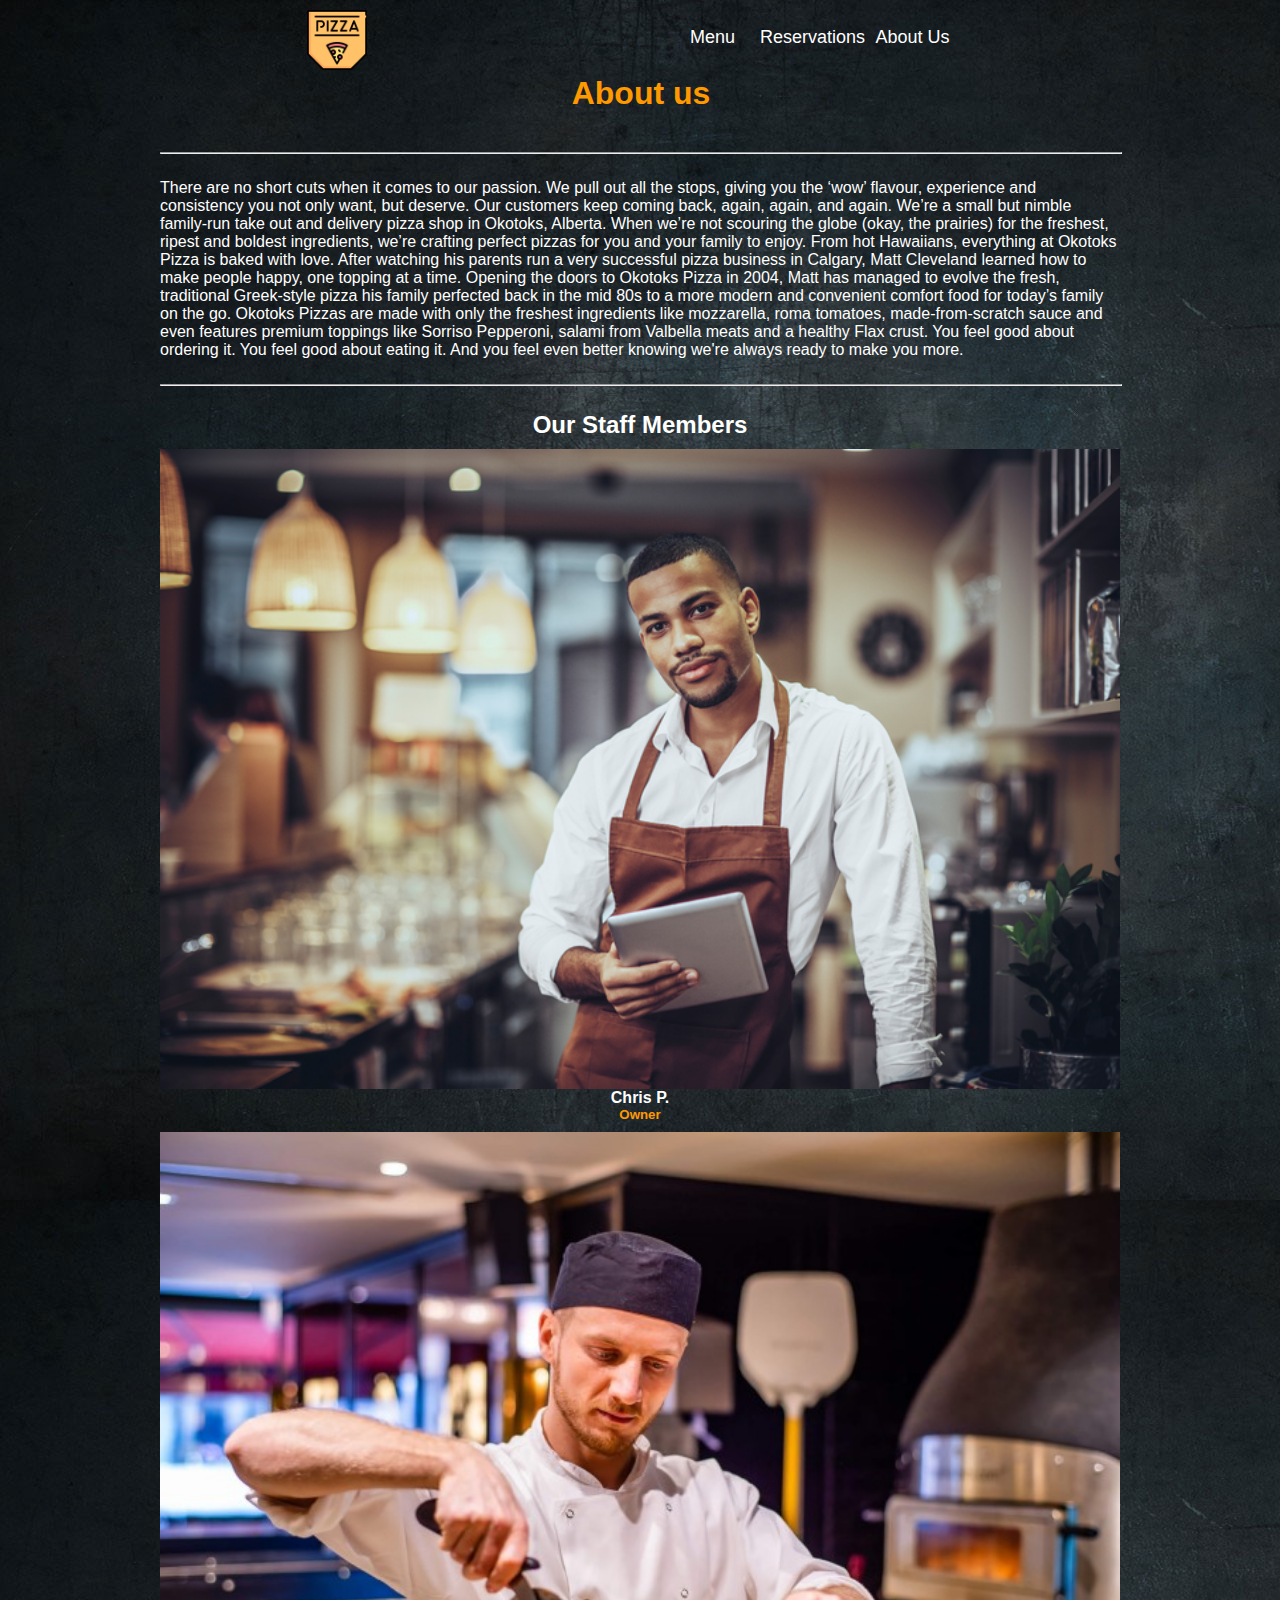
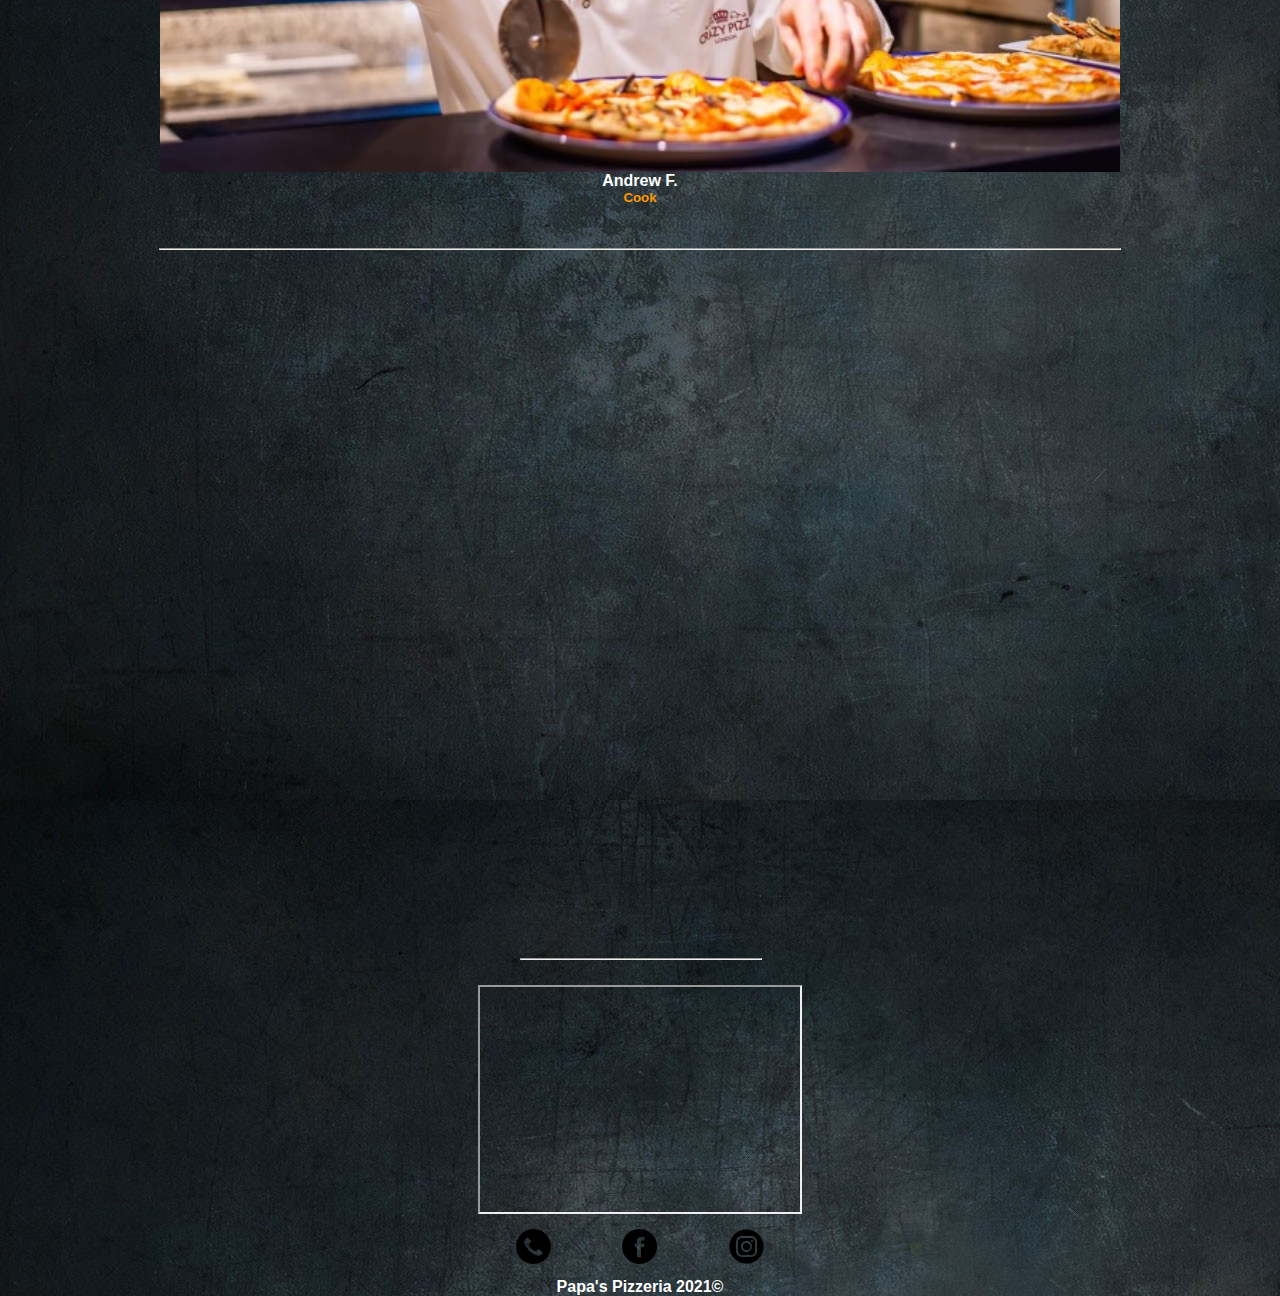
==== pages/contact.html @ c78b9850 "Fixed hr tag issue where they would be off center also added some pictures and a virtual 360 degree " ====
<!DOCTYPE html>
<html lang="en">
  <head>
    <meta charset="UTF-8" />
    <meta http-equiv="X-UA-Compatible" content="IE=edge" />
    <meta name="viewport" content="width=device-width, initial-scale=1.0" />
    <title>About Papa's Pizzeria</title>
    <link rel="stylesheet" href="/css/contact.css" />
    <link
      rel="shortcut icon"
      href="/images/pizza-box.png"
      type="image/x-icon"
    />
  </head>
  <body>
    <header id="mobile_header">
      <a id="logo" href="/index.html"
        ><img
          src="/images/pizza-box.png"
          alt="Yellow pizza box logo with a slice on top of the box with pizza written on top"
      /></a>
      <input type="checkbox" id="mobile_menu_checkbox" />
      <nav id="mobile_menu">
        <a href="/pages/menu.html">Menu</a>
        <a href="/pages/reservations.html">Reservations</a>
        <a href="/pages/contact.html">About Us</a>
      </nav>
      <div id="hamburger_menu">
        <span></span>
        <span></span>
        <span></span>
      </div>

      <div id="hamburger_menu_close">
        <div></div>
        <div></div>
      </div>
    </header>

    <header id="desktop_header">
      <a href="/index.html"
        ><img
          id="logo"
          src="/images/pizza-box.png"
          alt="Yellow pizza box logo with a slice on top of the box with pizza written on top"
      /></a>
      <a href="/pages/menu.html">Menu</a>
      <a href="/pages/reservations.html">Reservations</a>
      <a href="/pages/contact.html">About Us</a>
    </header>

    <div id="contact_us">
      <h1>About us</h1>
      <hr class="seperating_line" />
      <article>
        <p>
          There are no short cuts when it comes to our passion. We pull out all
          the stops, giving you the ‘wow’ flavour, experience and consistency
          you not only want, but deserve. Our customers keep coming back, again,
          again, and again. We’re a small but nimble family-run take out and
          delivery pizza shop in Okotoks, Alberta. When we’re not scouring the
          globe (okay, the prairies) for the freshest, ripest and boldest
          ingredients, we’re crafting perfect pizzas for you and your family to
          enjoy. From hot Hawaiians, everything at Okotoks Pizza is baked with
          love. After watching his parents run a very successful pizza business
          in Calgary, Matt Cleveland learned how to make people happy, one
          topping at a time. Opening the doors to Okotoks Pizza in 2004, Matt
          has managed to evolve the fresh, traditional Greek-style pizza his
          family perfected back in the mid 80s to a more modern and convenient
          comfort food for today’s family on the go. Okotoks Pizzas are made
          with only the freshest ingredients like mozzarella, roma tomatoes,
          made-from-scratch sauce and even features premium toppings like
          Sorriso Pepperoni, salami from Valbella meats and a healthy Flax
          crust. You feel good about ordering it. You feel good about eating it.
          And you feel even better knowing we're always ready to make you more.
        </p>
      </article>
    </div>

    <div id="container">
      <hr />
      <article class="staff">
        <h2>Our Staff Members</h2>
        <img src="/images/owner.jpg" alt="" />
        <h4>Chris P.</h4>
        <h5>Owner</h5>
        <img src="/images/cook.jpg" alt="" />
        <h4>Andrew F.</h4>
        <h5>Cook</h5>
      </article>

      <article class="gallery_pictures">
        <img src="" alt="" />
      </article>

      <div class="video_tour">
        <hr class="seperating_line" />
        <iframe
          src="https://www.youtube.com/embed/UJ98E9VHgBc"
          title="YouTube video player"
          frameborder="0"
          allow="accelerometer; autoplay; clipboard-write; encrypted-media; gyroscope; picture-in-picture"
          allowfullscreen
        ></iframe>
      </div>

      <div class="gallery">
        <article class="gallery_pictures">
          <img src="" alt="" />
        </article>
      </div>
    </div>

    <footer id="mobile_footer">
      <hr />
      <iframe
        id="gmap"
        src="https://maps.google.com/maps?q=okotoks%20pizza&t=k&z=13&ie=UTF8&iwloc=&output=embed"
      ></iframe>
      <nav id="nav_bar">
        <a href="#"><img src="/images/phone-call.png" alt="Phone icon" /></a>
        <a href="#"><img src="/images/facebook.png" alt="Facebook icon" /></a>
        <a href="#"><img src="/images/instagram.png" alt="Instagram icon" /></a>
      </nav>
      <p>Papa's Pizzeria 2021&copy;</p>
    </footer>
  </body>
</html>
---- css/contact.css ----
* {
  font-family: "Segoe UI", Tahoma, Geneva, Verdana, sans-serif;
  color: white;
  padding: 0;
  margin: 0;
}

img,
iframe {
  max-width: 100%;
}

body {
  background-image: url("/images/background.jpg");
  overflow-x: hidden;
}

#logo {
  height: 38px;
  width: 38px;
  margin-left: 10px;
  margin-top: 10px;
  -ms-grid-column-align: start;
      justify-self: start;
  -ms-flex-item-align: center;
      -ms-grid-row-align: center;
      align-self: center;
}

#desktop_header {
  display: none;
}

#mobile_header {
  display: -ms-grid;
  display: grid;
  grid-auto-flow: column;
  margin-bottom: 25px;
}

#mobile_menu {
  position: absolute;
  padding-top: 50px;
  z-index: 99;
  top: 0;
  left: 0;
  background-color: #51566b;
  -ms-grid-rows: 20px 20px 20px 20px;
      grid-template-rows: 20px 20px 20px 20px;
  place-items: center;
  row-gap: 170px;
  height: 100vh;
  width: 100%;
  text-align: left;
  display: -ms-grid;
  display: grid;
  overflow: hidden;
  -webkit-transform: translateX(101vw);
          transform: translateX(101vw);
  -webkit-transition: all 0.3s ease-in-out;
  transition: all 0.3s ease-in-out;
}

#mobile_menu a {
  font-family: "Segoe UI", Tahoma, Geneva, Verdana, sans-serif;
  color: white;
  text-decoration: none;
  -ms-grid-column-align: start;
      justify-self: start;
  -webkit-box-align: center;
      -ms-flex-align: center;
          align-items: center;
  padding-left: 30%;
  margin-top: 65px;
  font-weight: 200;
  font-size: 28px;
  -webkit-transition: 200ms ease-in-out;
  transition: 200ms ease-in-out;
}

#mobile_menu a:hover {
  color: red;
}

#mobile_menu_checkbox {
  position: absolute;
  top: 10px;
  right: 10px;
  width: 40px;
  height: 40px;
  z-index: 100;
  opacity: 0;
}

#mobile_menu_checkbox:checked + #mobile_menu {
  -webkit-transform: translateX(0vw);
          transform: translateX(0vw);
}

#mobile_menu_checkbox:checked {
  left: 10px;
}

#mobile_menu_checkbox:checked ~ #hamburger_menu_close {
  opacity: 1;
  z-index: 99;
}

#mobile_menu_checkbox:checked ~ #hamburger_menu {
  opacity: 0;
}

#hamburger_menu {
  position: absolute;
  top: 20px;
  right: 10px;
  width: 40px;
  height: 20px;
  z-index: 99;
  display: -ms-grid;
  display: grid;
  place-items: center;
  -webkit-transition: all 0.3s ease-in-out 0.2s;
  transition: all 0.3s ease-in-out 0.2s;
}

#hamburger_menu span {
  width: 25px;
  height: 2px;
  background-color: white;
}

#hamburger_menu_close {
  position: absolute;
  top: 20px;
  left: 10px;
  width: 40px;
  height: 30px;
  z-index: -1;
  opacity: 0;
  -webkit-transition: all 0.3s ease-in-out 0.2s;
  transition: all 0.3s ease-in-out 0.2s;
}

#hamburger_menu_close div {
  width: 25px;
  height: 2px;
  background-color: white;
}

#hamburger_menu_close :nth-child(1) {
  -webkit-transform: rotate(45deg) translateY(2px) translateX(2px);
          transform: rotate(45deg) translateY(2px) translateX(2px);
}

#hamburger_menu_close :nth-child(2) {
  -webkit-transform: rotateZ(-45deg);
          transform: rotateZ(-45deg);
}

@media only screen and (min-width: 1024px) {
  #mobile_header {
    display: none;
  }
  #desktop_header {
    width: 75vw;
    display: -ms-grid;
    display: grid;
    place-items: center;
    -ms-grid-columns: 7fr 1fr 1fr 1fr;
        grid-template-columns: 7fr 1fr 1fr 1fr;
  }
  #desktop_header #logo {
    width: 60px;
    height: 60px;
  }
  #desktop_header a {
    font-family: "Segoe UI", Tahoma, Geneva, Verdana, sans-serif;
    font-size: large;
    color: white;
    text-decoration: none;
    -ms-flex-item-align: center;
        -ms-grid-row-align: center;
        align-self: center;
    -ms-grid-column-align: center;
        justify-self: center;
    -webkit-transition: 150ms ease-in-out;
    transition: 150ms ease-in-out;
  }
  #desktop_header a:hover {
    color: #ff9900;
    font-weight: bolder;
    cursor: pointer;
  }
}

#mobile_footer {
  display: -ms-grid;
  display: grid;
  grid-auto-flow: row;
  padding-bottom: 50px;
}

#mobile_footer p {
  font-weight: bold;
  -ms-grid-column-align: center;
      justify-self: center;
  color: white;
  font-family: "Segoe UI", Tahoma, Geneva, Verdana, sans-serif;
}

#gmap {
  -ms-grid-column-align: center;
      justify-self: center;
  -ms-flex-item-align: center;
      -ms-grid-row-align: center;
      align-self: center;
  width: 75vw;
  height: 25vh;
}

#nav_bar {
  display: -ms-grid;
  display: grid;
  grid-auto-flow: column;
  margin-top: 15px;
  margin-bottom: 10px;
}

#nav_bar a {
  -ms-grid-column-align: center;
      justify-self: center;
  -ms-flex-item-align: center;
      -ms-grid-row-align: center;
      align-self: center;
}

#nav_bar img {
  width: 35px;
  height: 35px;
}

#copyright {
  color: white;
  font-family: "Segoe UI", Tahoma, Geneva, Verdana, sans-serif;
}

@media only screen and (min-width: 1024px) {
  #mobile_footer {
    margin-left: 37.5vw;
    width: 25vw;
    height: 15vh;
  }
}

hr {
  width: 75%;
  margin-left: 12.5%;
  margin-top: 25px;
  margin-bottom: 25px;
}

#contact_us {
  display: -ms-grid;
  display: grid;
  margin-left: 12.5vw;
  place-items: center;
  width: 75vw;
  font-family: "Segoe UI", Tahoma, Geneva, Verdana, sans-serif;
  color: white;
}

#contact_us h1 {
  padding-bottom: 15px;
  color: #ff9900;
}

#container {
  display: -ms-grid;
  display: grid;
}

.seperating_line {
  width: 75vw;
  margin-left: 0;
  margin-bottom: 25px;
}

.staff {
  display: -ms-grid;
  display: grid;
  grid-auto-flow: row;
  place-items: center;
}

.staff h5 {
  color: #ff9900;
}

.staff img {
  margin-top: 10px;
  width: 75vw;
}

.video_tour {
  display: -ms-grid;
  display: grid;
  grid-auto-flow: row;
  place-items: center;
}

.video_tour iframe {
  width: 75vw;
  height: 50vw;
}
/*# sourceMappingURL=contact.css.map */
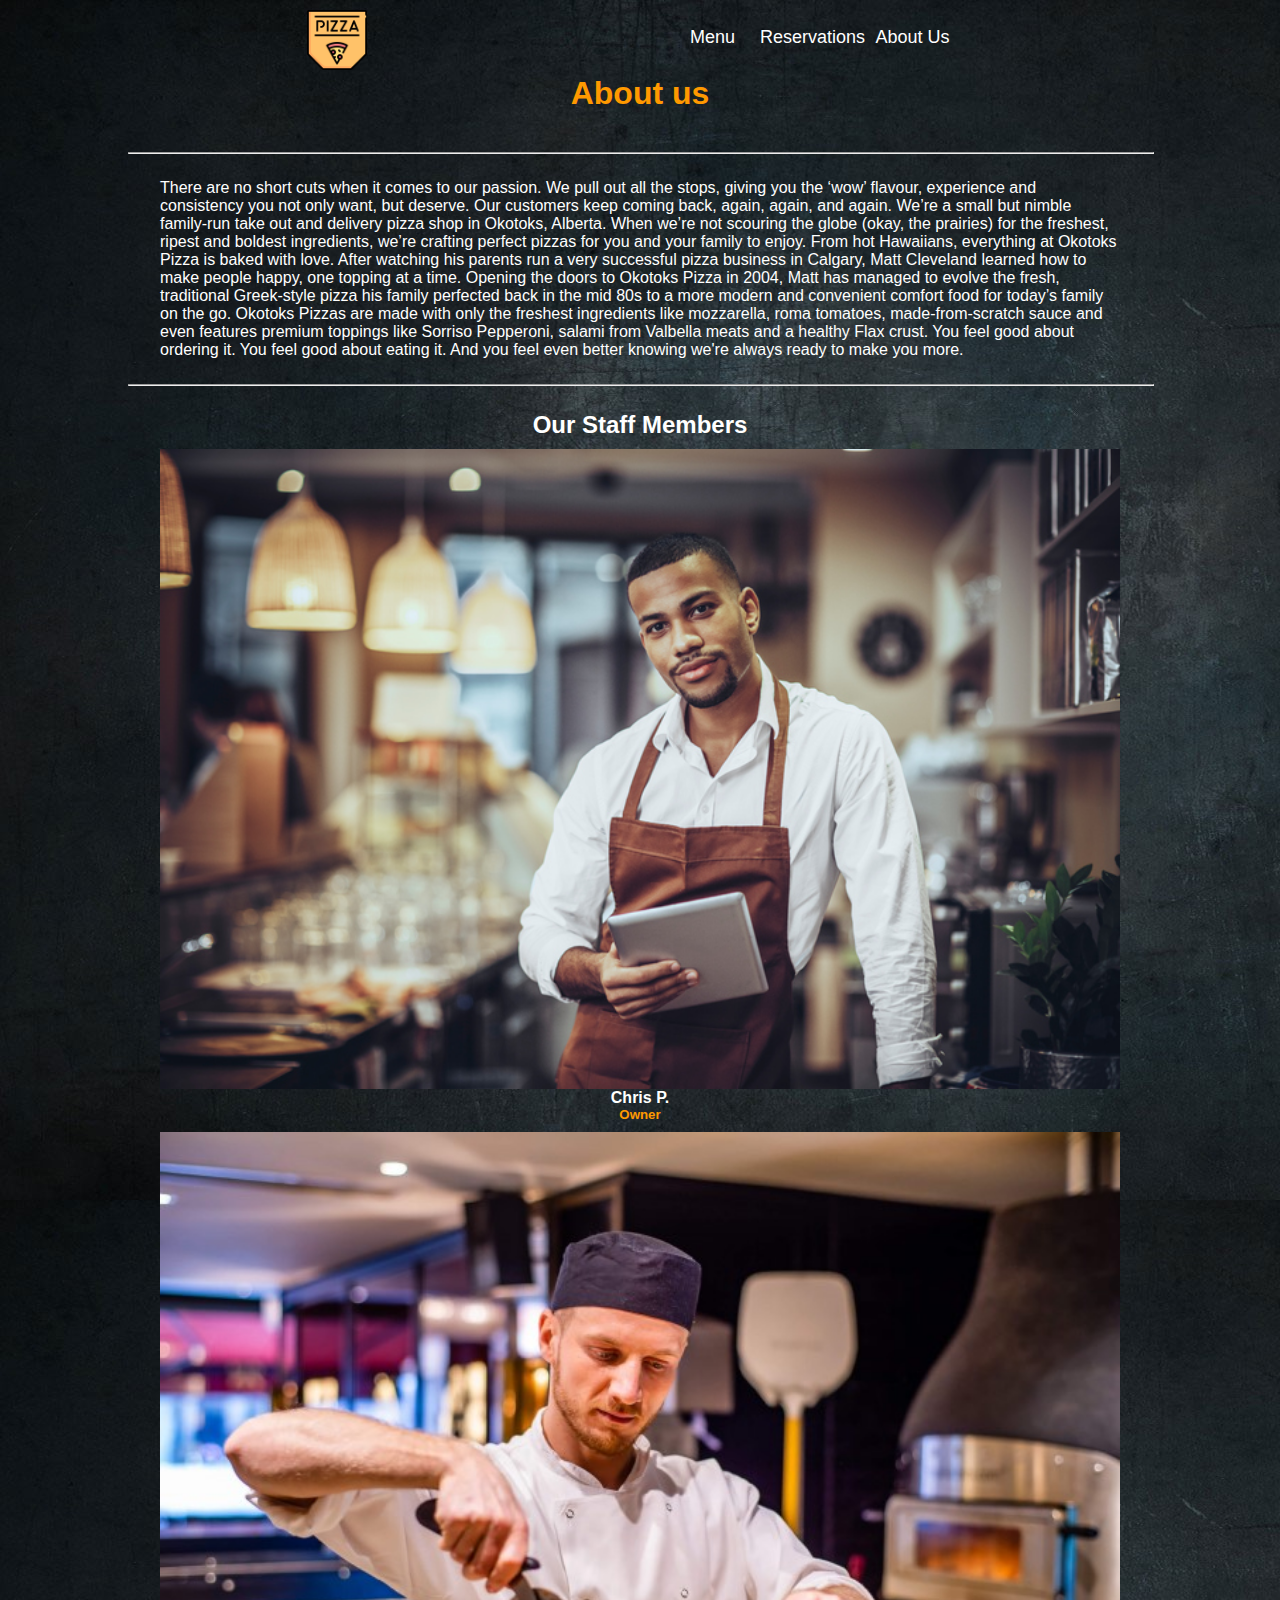
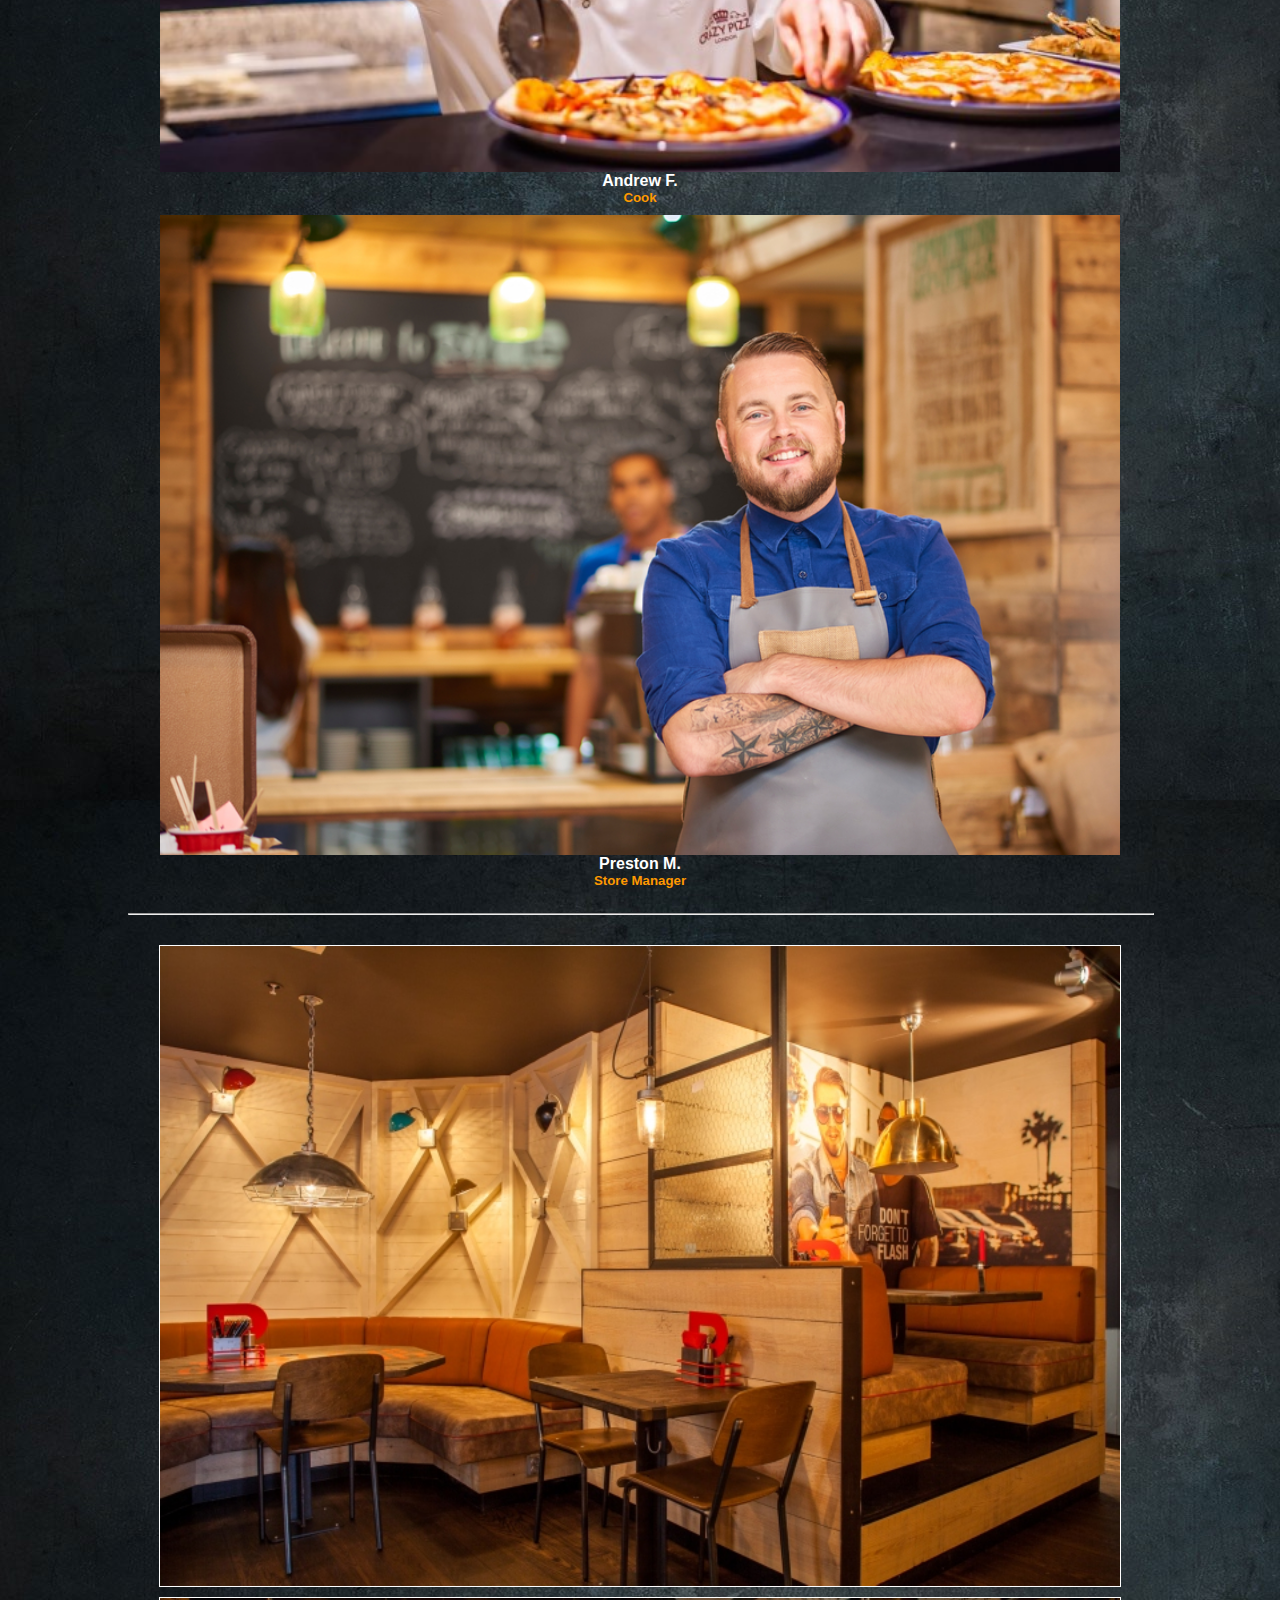
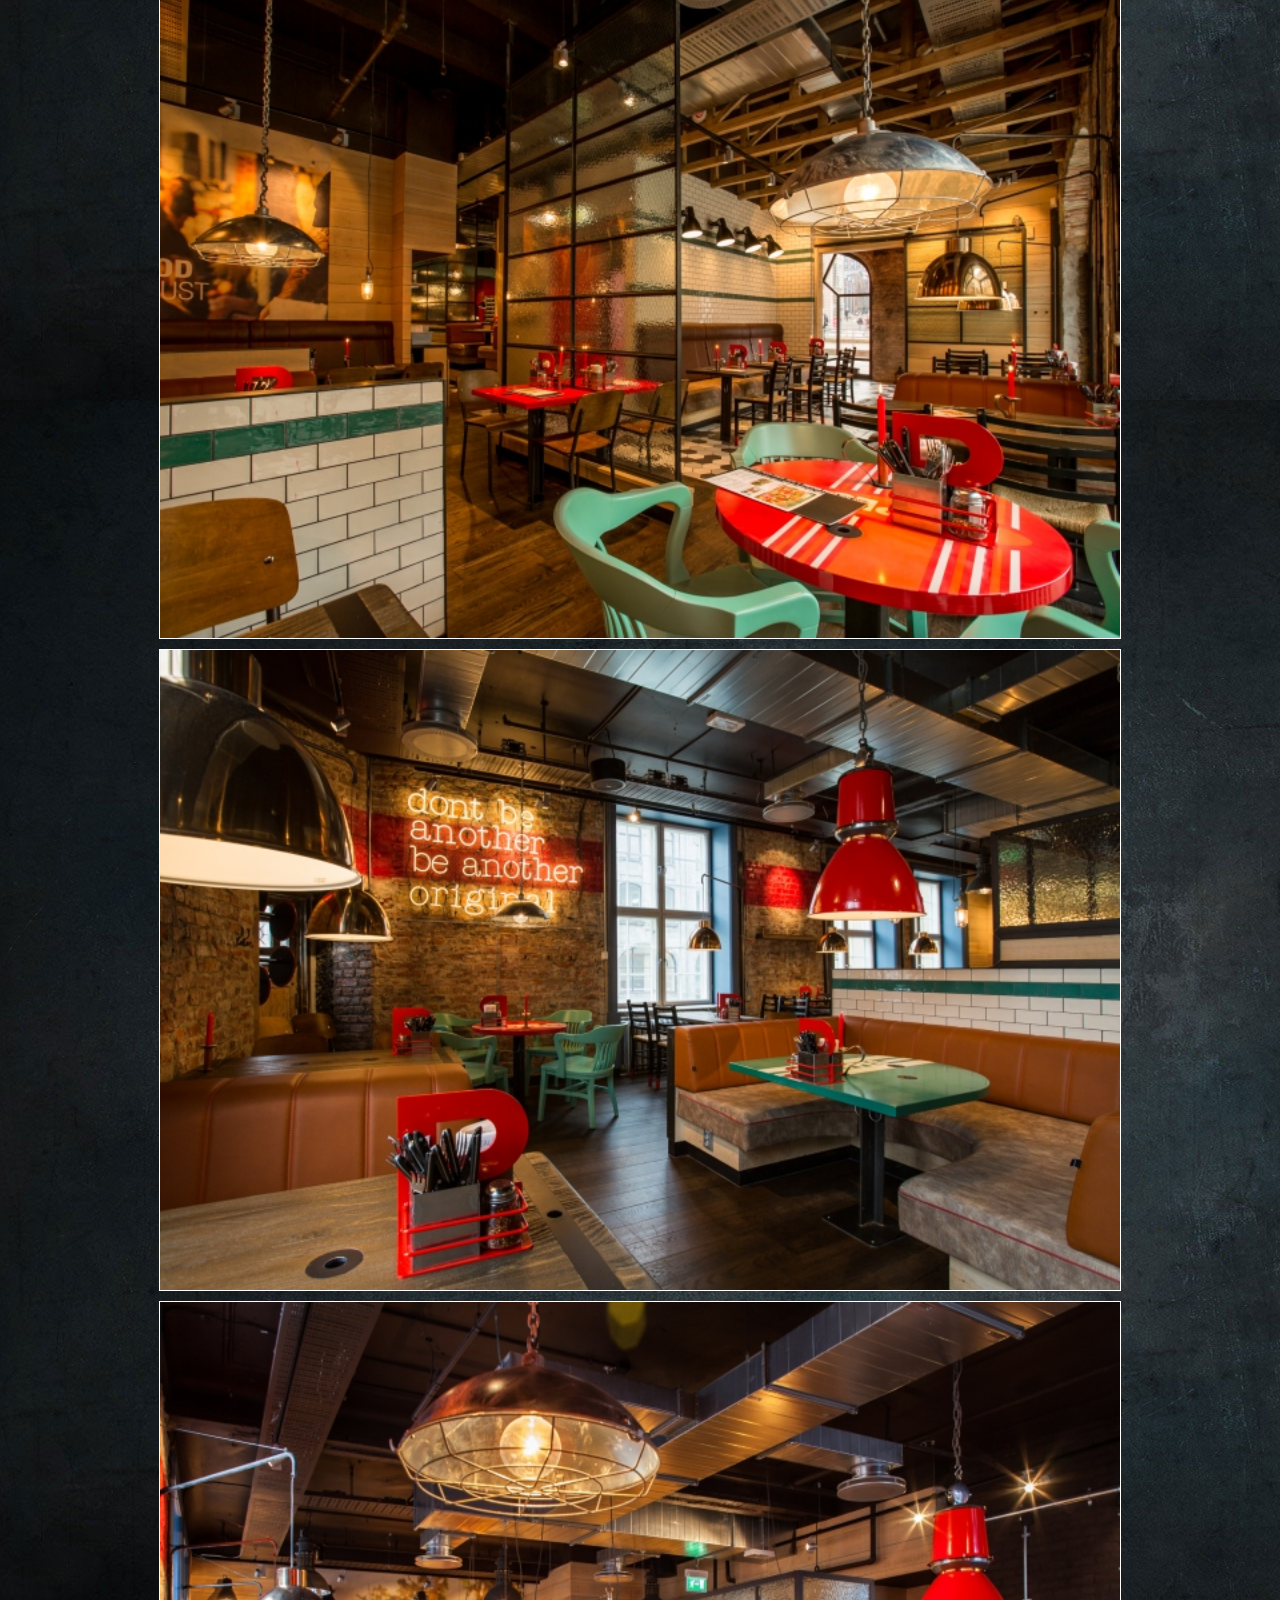
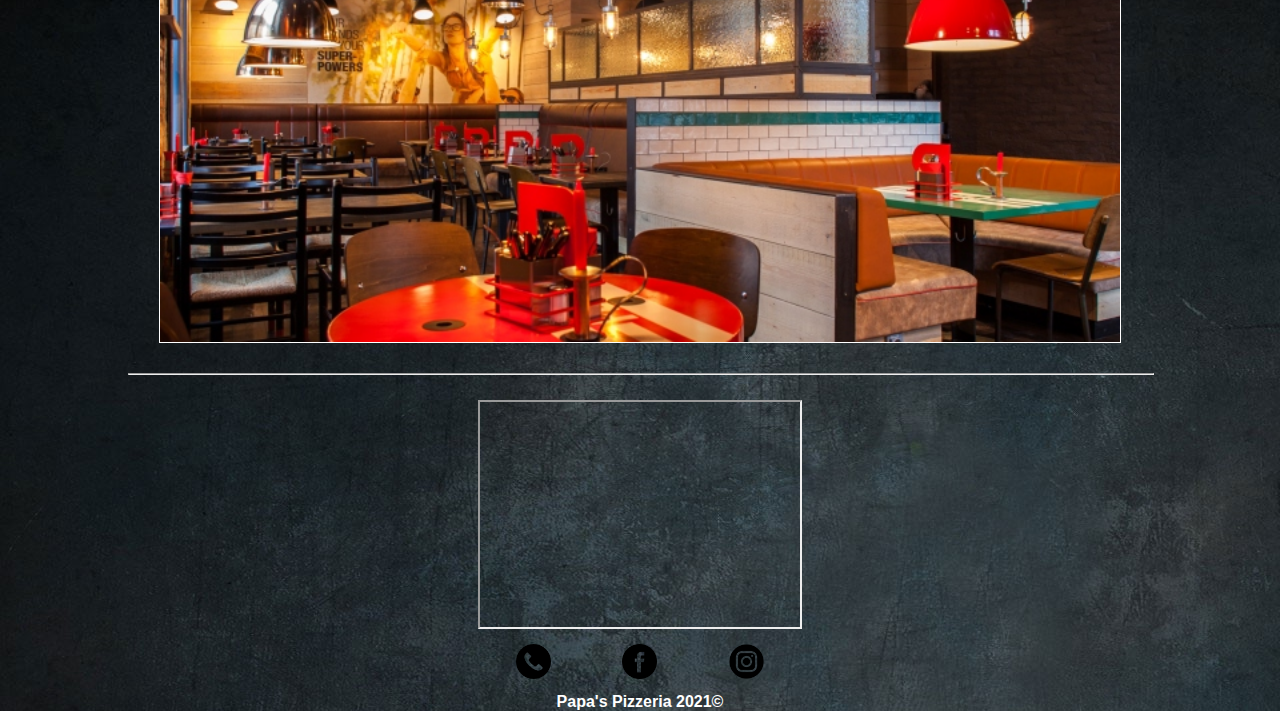
==== commit 9f383d6f: "Made changes to the about us also added a gallery" ====
--- a/pages/contact.html
+++ b/pages/contact.html
@@ -49,9 +49,10 @@
       <a href="/pages/contact.html">About Us</a>
     </header>
 
+      <h1 class="about_us">About us</h1>
+      <hr class="seperating_line" /> 
+
     <div id="contact_us">
-      <h1>About us</h1>
-      <hr class="seperating_line" />
       <article>
         <p>
           There are no short cuts when it comes to our passion. We pull out all
@@ -76,9 +77,9 @@
         </p>
       </article>
     </div>
+    <hr class="seperating_line" />
 
     <div id="container">
-      <hr />
       <article class="staff">
         <h2>Our Staff Members</h2>
         <img src="/images/owner.jpg" alt="" />
@@ -87,32 +88,25 @@
         <img src="/images/cook.jpg" alt="" />
         <h4>Andrew F.</h4>
         <h5>Cook</h5>
+        <img src="/images/manager.jpg" alt="" />
+        <h4>Preston M.</h4>
+        <h5>Store Manager</h5>
       </article>
 
-      <article class="gallery_pictures">
-        <img src="" alt="" />
-      </article>
+      <section>
+        <hr class="seperating_line" />
+        <article class="gallery_pictures">
+          <img src="/images/restaraunt2.jpg" alt="" />
+          <img src="/images/restaraunt3.jpg" alt="" />
+          <img src="/images/restaraunt4.jpg" alt="" />
+          <img src="/images/restaraunt5.jpg" alt="" />
+        </article>
+      </section>
 
-      <div class="video_tour">
-        <hr class="seperating_line" />
-        <iframe
-          src="https://www.youtube.com/embed/UJ98E9VHgBc"
-          title="YouTube video player"
-          frameborder="0"
-          allow="accelerometer; autoplay; clipboard-write; encrypted-media; gyroscope; picture-in-picture"
-          allowfullscreen
-        ></iframe>
-      </div>
-
-      <div class="gallery">
-        <article class="gallery_pictures">
-          <img src="" alt="" />
-        </article>
-      </div>
-    </div>
+      <hr class="seperating_line"/>
 
     <footer id="mobile_footer">
-      <hr />
+
       <iframe
         id="gmap"
         src="https://maps.google.com/maps?q=okotoks%20pizza&t=k&z=13&ie=UTF8&iwloc=&output=embed"
--- a/css/contact.css
+++ b/css/contact.css
@@ -253,13 +253,6 @@
   }
 }
 
-hr {
-  width: 75%;
-  margin-left: 12.5%;
-  margin-top: 25px;
-  margin-bottom: 25px;
-}
-
 #contact_us {
   display: -ms-grid;
   display: grid;
@@ -270,7 +263,10 @@
   color: white;
 }
 
-#contact_us h1 {
+.about_us {
+  display: -ms-grid;
+  display: grid;
+  place-items: center;
   padding-bottom: 15px;
   color: #ff9900;
 }
@@ -281,8 +277,9 @@
 }
 
 .seperating_line {
-  width: 75vw;
-  margin-left: 0;
+  width: 80%;
+  margin-left: 10%;
+  margin-top: 25px;
   margin-bottom: 25px;
 }
 
@@ -302,15 +299,17 @@
   width: 75vw;
 }
 
-.video_tour {
+.gallery_pictures {
   display: -ms-grid;
   display: grid;
   grid-auto-flow: row;
   place-items: center;
 }
 
-.video_tour iframe {
+.gallery_pictures img {
+  border: 1px solid white;
   width: 75vw;
-  height: 50vw;
+  margin-top: 5px;
+  margin-bottom: 5px;
 }
 /*# sourceMappingURL=contact.css.map */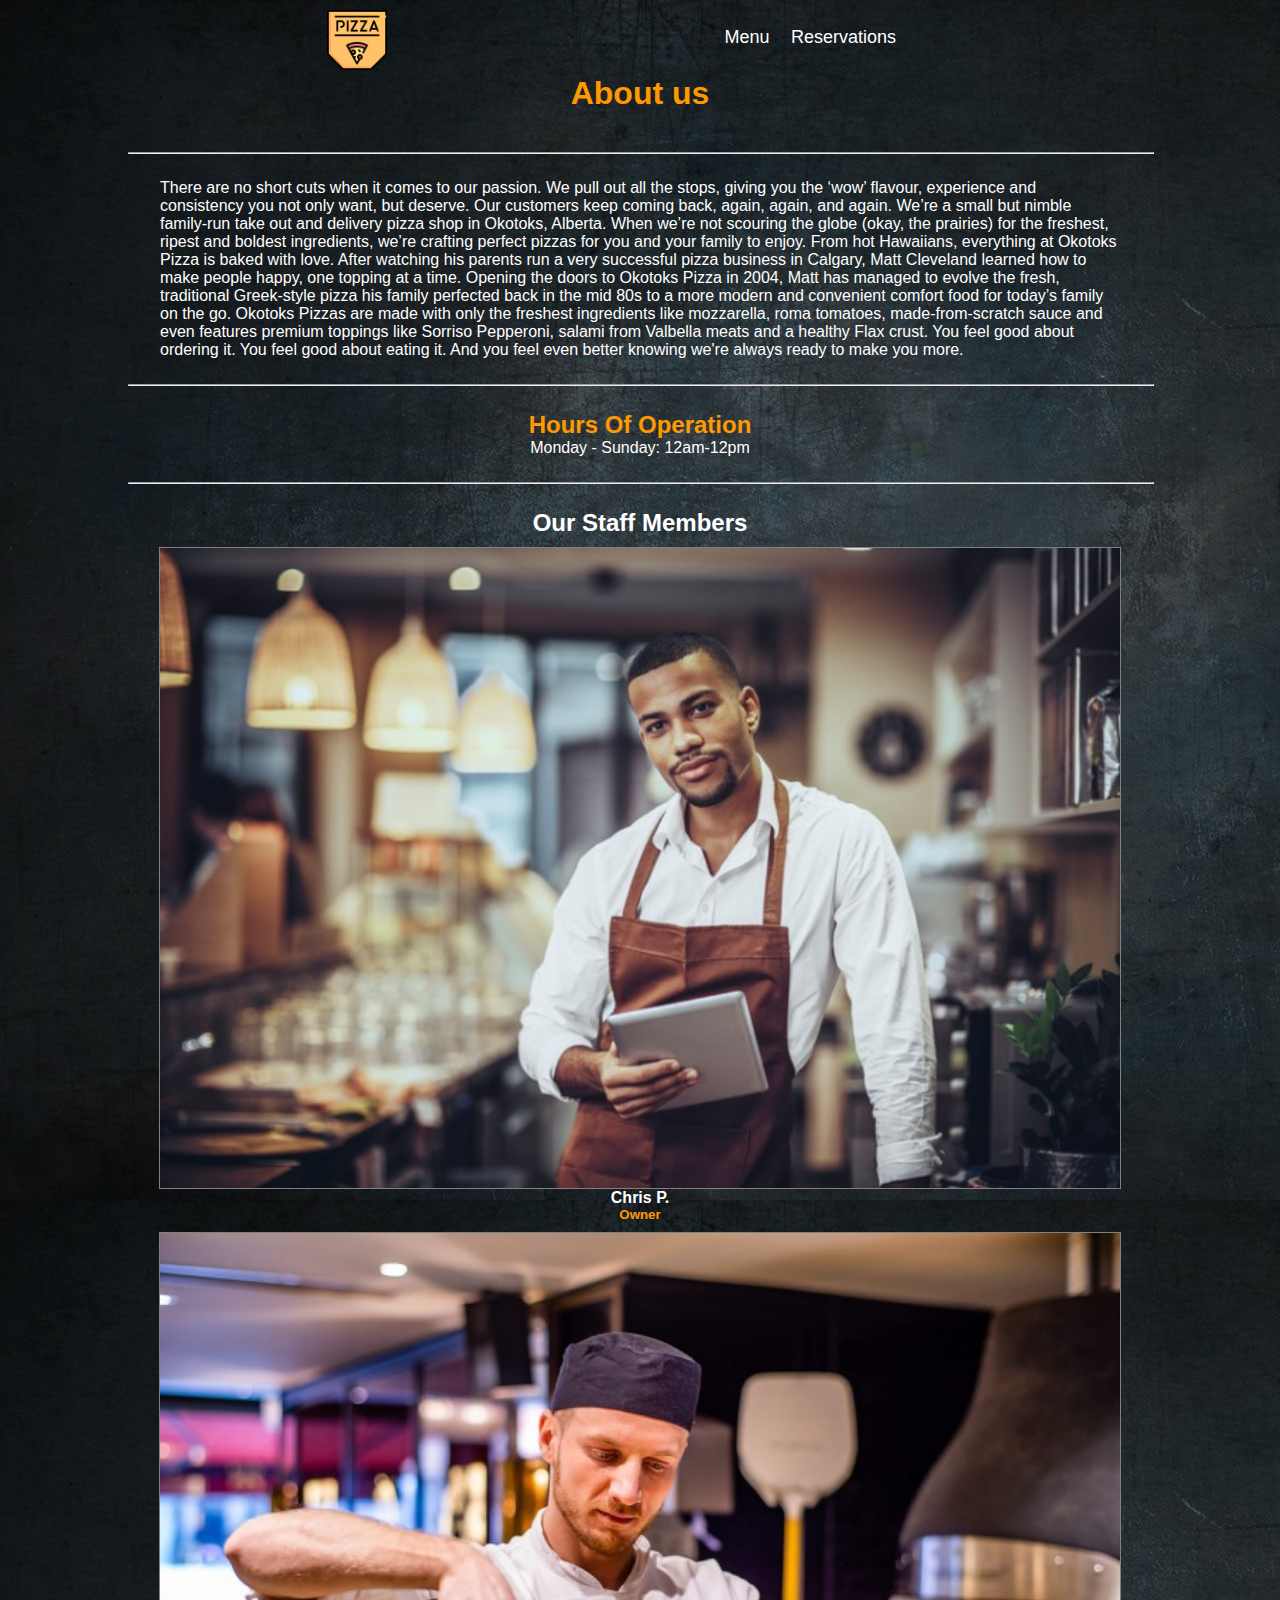
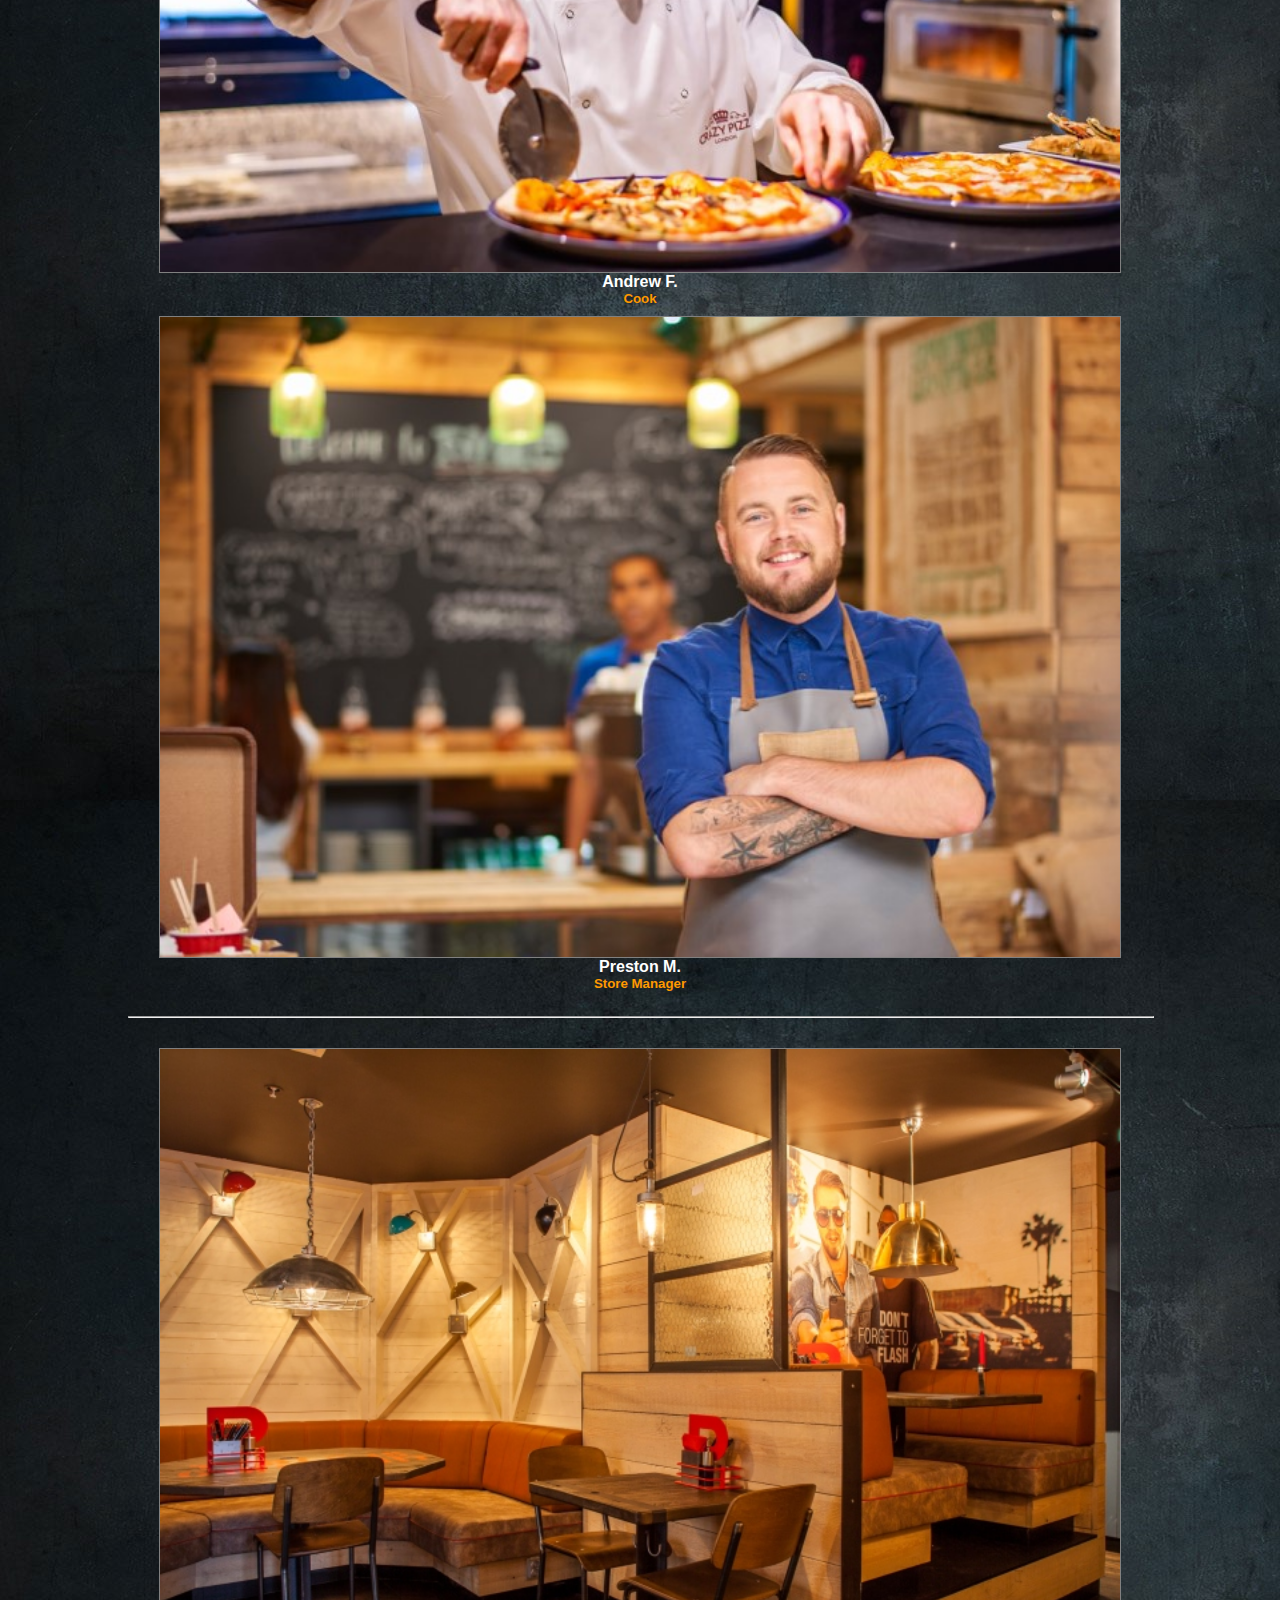
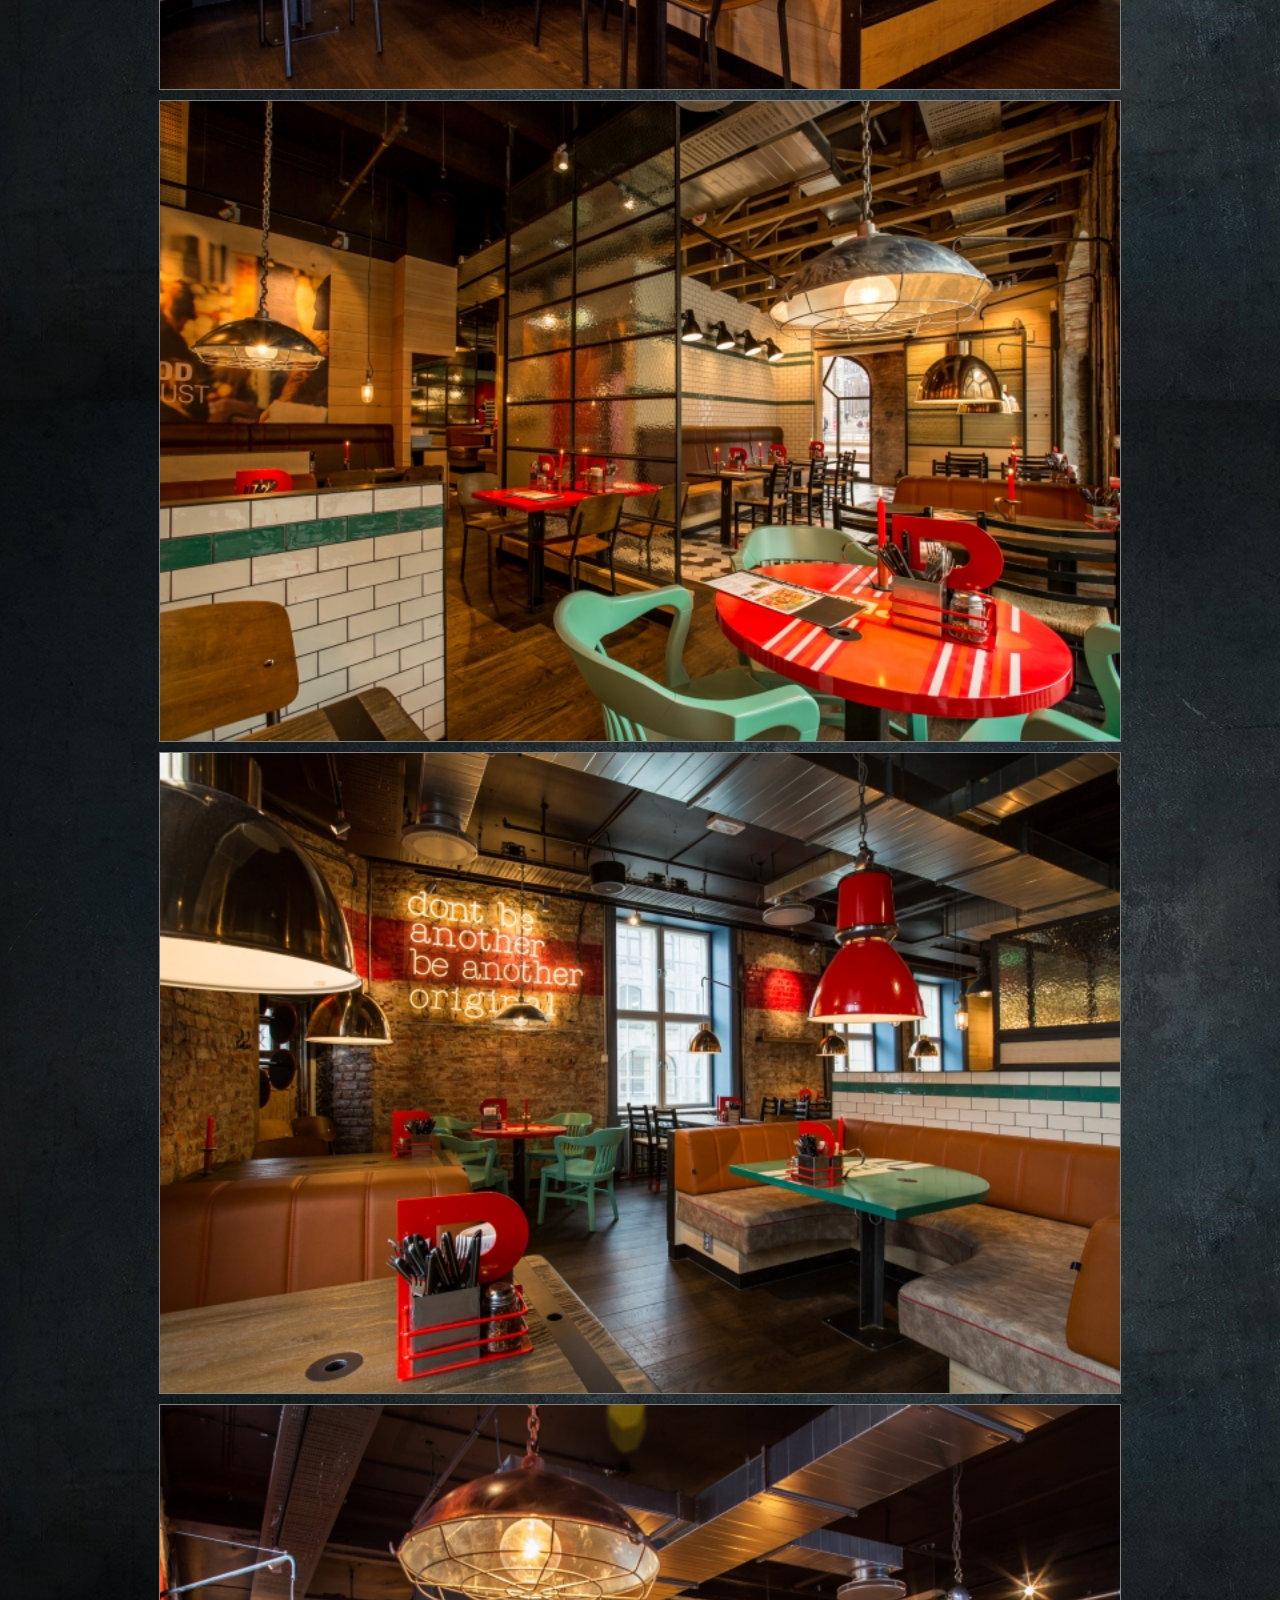
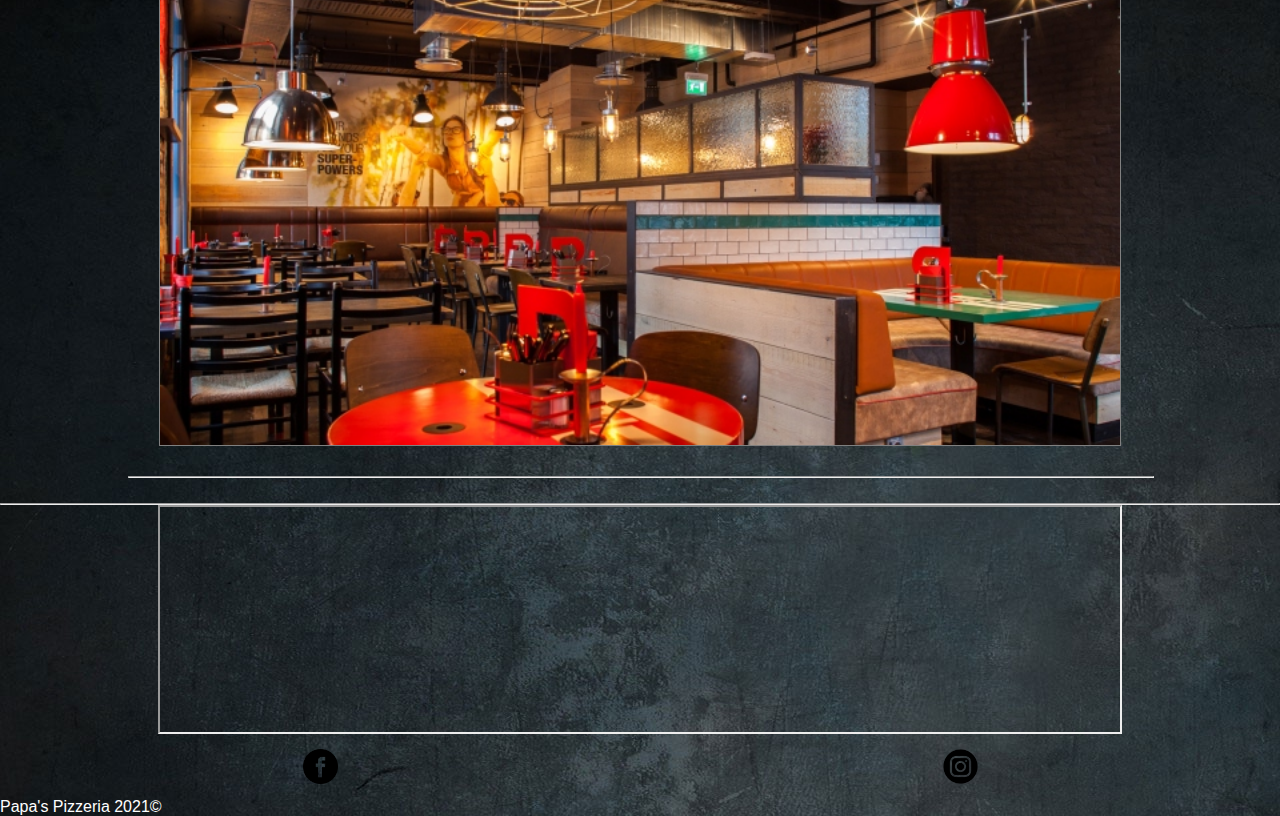
==== commit d16043fd: "Desktop main page now has the about us tab integrated and aboutus tag was removed from the desktop h" ====
--- a/pages/contact.html
+++ b/pages/contact.html
@@ -46,7 +46,6 @@
       /></a>
       <a href="/pages/menu.html">Menu</a>
       <a href="/pages/reservations.html">Reservations</a>
-      <a href="/pages/contact.html">About Us</a>
     </header>
 
       <h1 class="about_us">About us</h1>
@@ -77,7 +76,15 @@
         </p>
       </article>
     </div>
+
     <hr class="seperating_line" />
+    
+        <div class="hours">
+          <h2>Hours Of Operation</h2>
+          <p>Monday - Sunday: 12am-12pm</p>
+        </div>
+
+        <hr class="seperating_line">
 
     <div id="container">
       <article class="staff">
@@ -118,5 +125,18 @@
       </nav>
       <p>Papa's Pizzeria 2021&copy;</p>
     </footer>
+
+    <footer id="desktop_footer">
+      <hr />
+      <iframe
+        id="gmap"
+        src="https://maps.google.com/maps?q=okotoks%20pizza&t=k&z=13&ie=UTF8&iwloc=&output=embed"
+      ></iframe>
+      <nav id="nav_bar">
+        <a href="#"><img src="/images/facebook.png" alt="Facebook icon" /></a>
+        <a href="#"><img src="/images/instagram.png" alt="Instagram icon" /></a>
+      </nav>
+      <p>Papa's Pizzeria 2021&copy;</p>
+    </footer>
   </body>
 </html>
--- a/css/contact.css
+++ b/css/contact.css
@@ -163,12 +163,11 @@
     display: none;
   }
   #desktop_header {
-    width: 75vw;
+    width: 70vw;
     display: -ms-grid;
     display: grid;
-    place-items: center;
-    -ms-grid-columns: 7fr 1fr 1fr 1fr;
-        grid-template-columns: 7fr 1fr 1fr 1fr;
+    -ms-grid-columns: 8fr 1fr 1fr;
+        grid-template-columns: 8fr 1fr 1fr;
   }
   #desktop_header #logo {
     width: 60px;
@@ -247,9 +246,17 @@
 
 @media only screen and (min-width: 1024px) {
   #mobile_footer {
-    margin-left: 37.5vw;
-    width: 25vw;
-    height: 15vh;
+    display: none;
+  }
+  #desktop_footer {
+    display: -ms-grid;
+    display: grid;
+  }
+  #desktop_footer #nav_bar {
+    display: -ms-grid;
+    display: grid;
+    -ms-grid-columns: 1fr 1fr;
+        grid-template-columns: 1fr 1fr;
   }
 }
 
@@ -274,6 +281,16 @@
 #container {
   display: -ms-grid;
   display: grid;
+}
+
+.hours {
+  display: -ms-grid;
+  display: grid;
+  place-items: center;
+}
+
+.hours h2 {
+  color: #ff9900;
 }
 
 .seperating_line {
@@ -295,6 +312,7 @@
 }
 
 .staff img {
+  border: 1px solid grey;
   margin-top: 10px;
   width: 75vw;
 }
@@ -307,7 +325,7 @@
 }
 
 .gallery_pictures img {
-  border: 1px solid white;
+  border: 1px solid grey;
   width: 75vw;
   margin-top: 5px;
   margin-bottom: 5px;
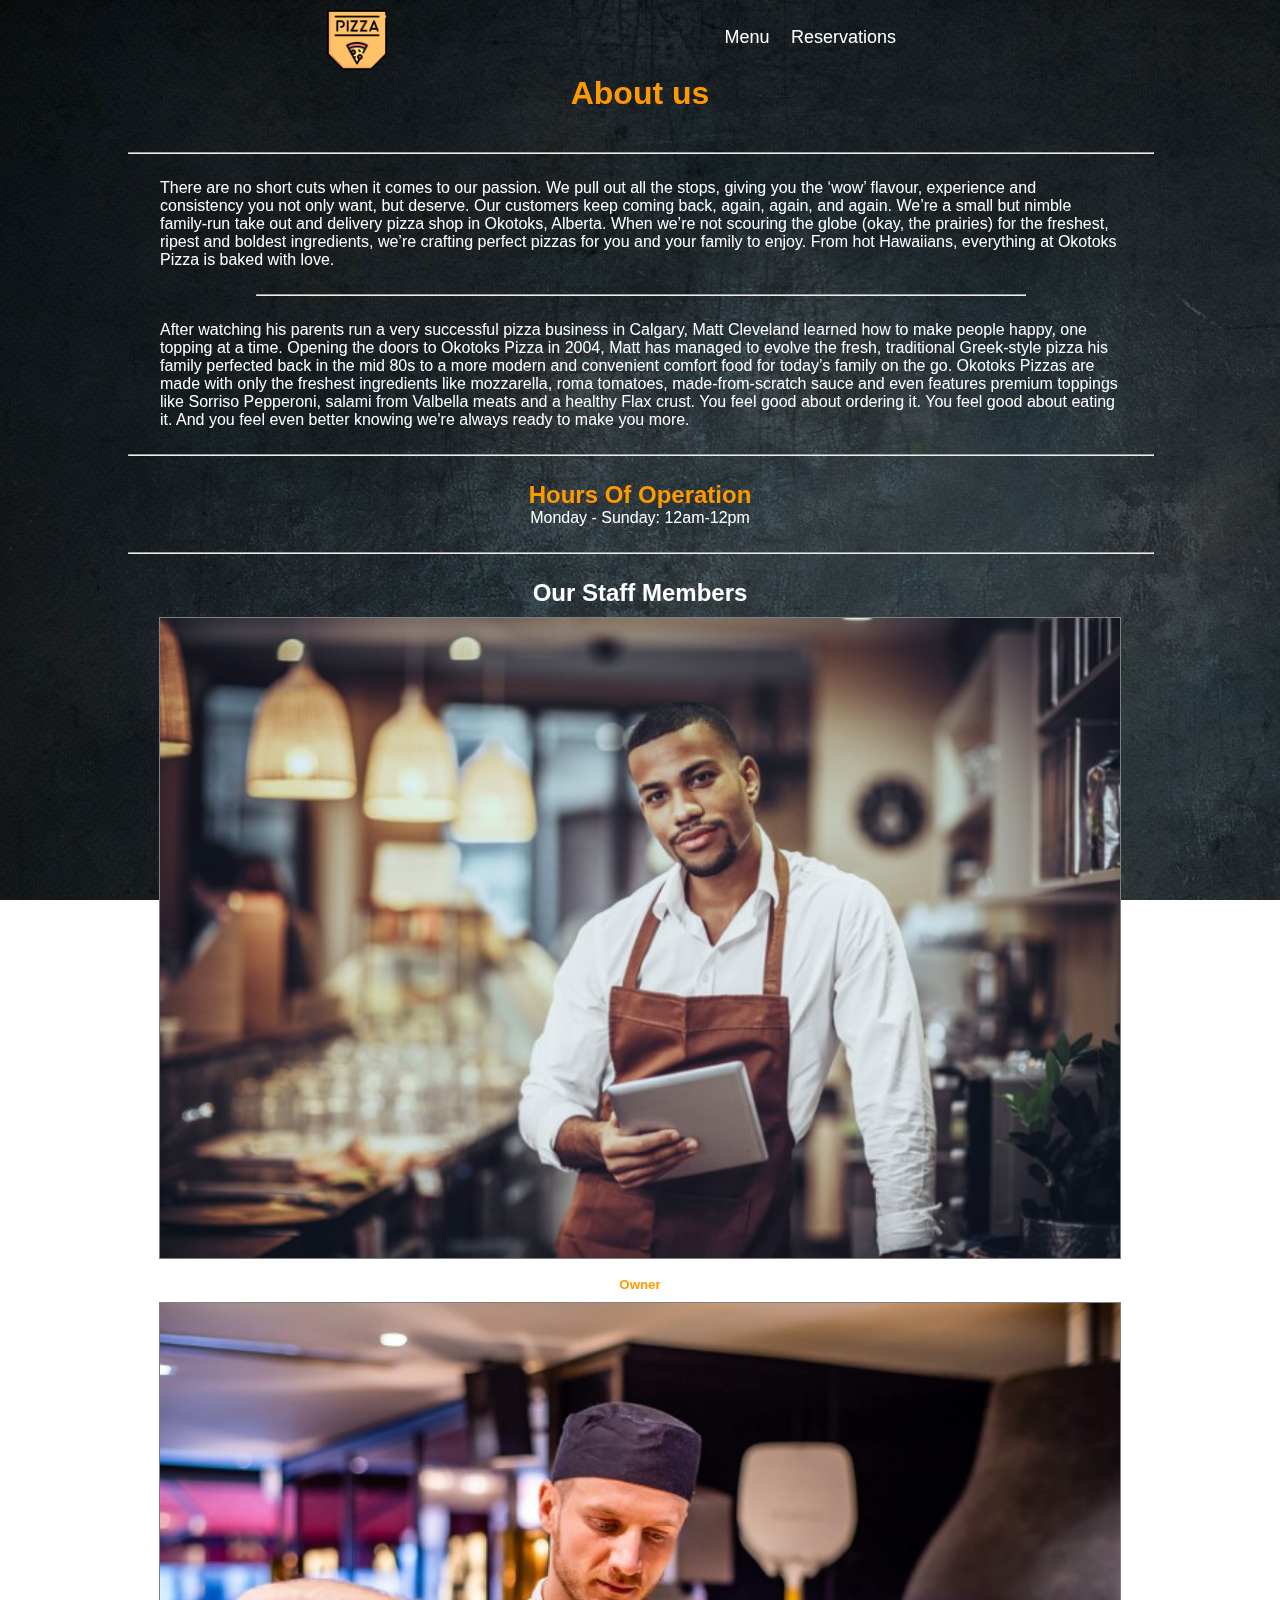
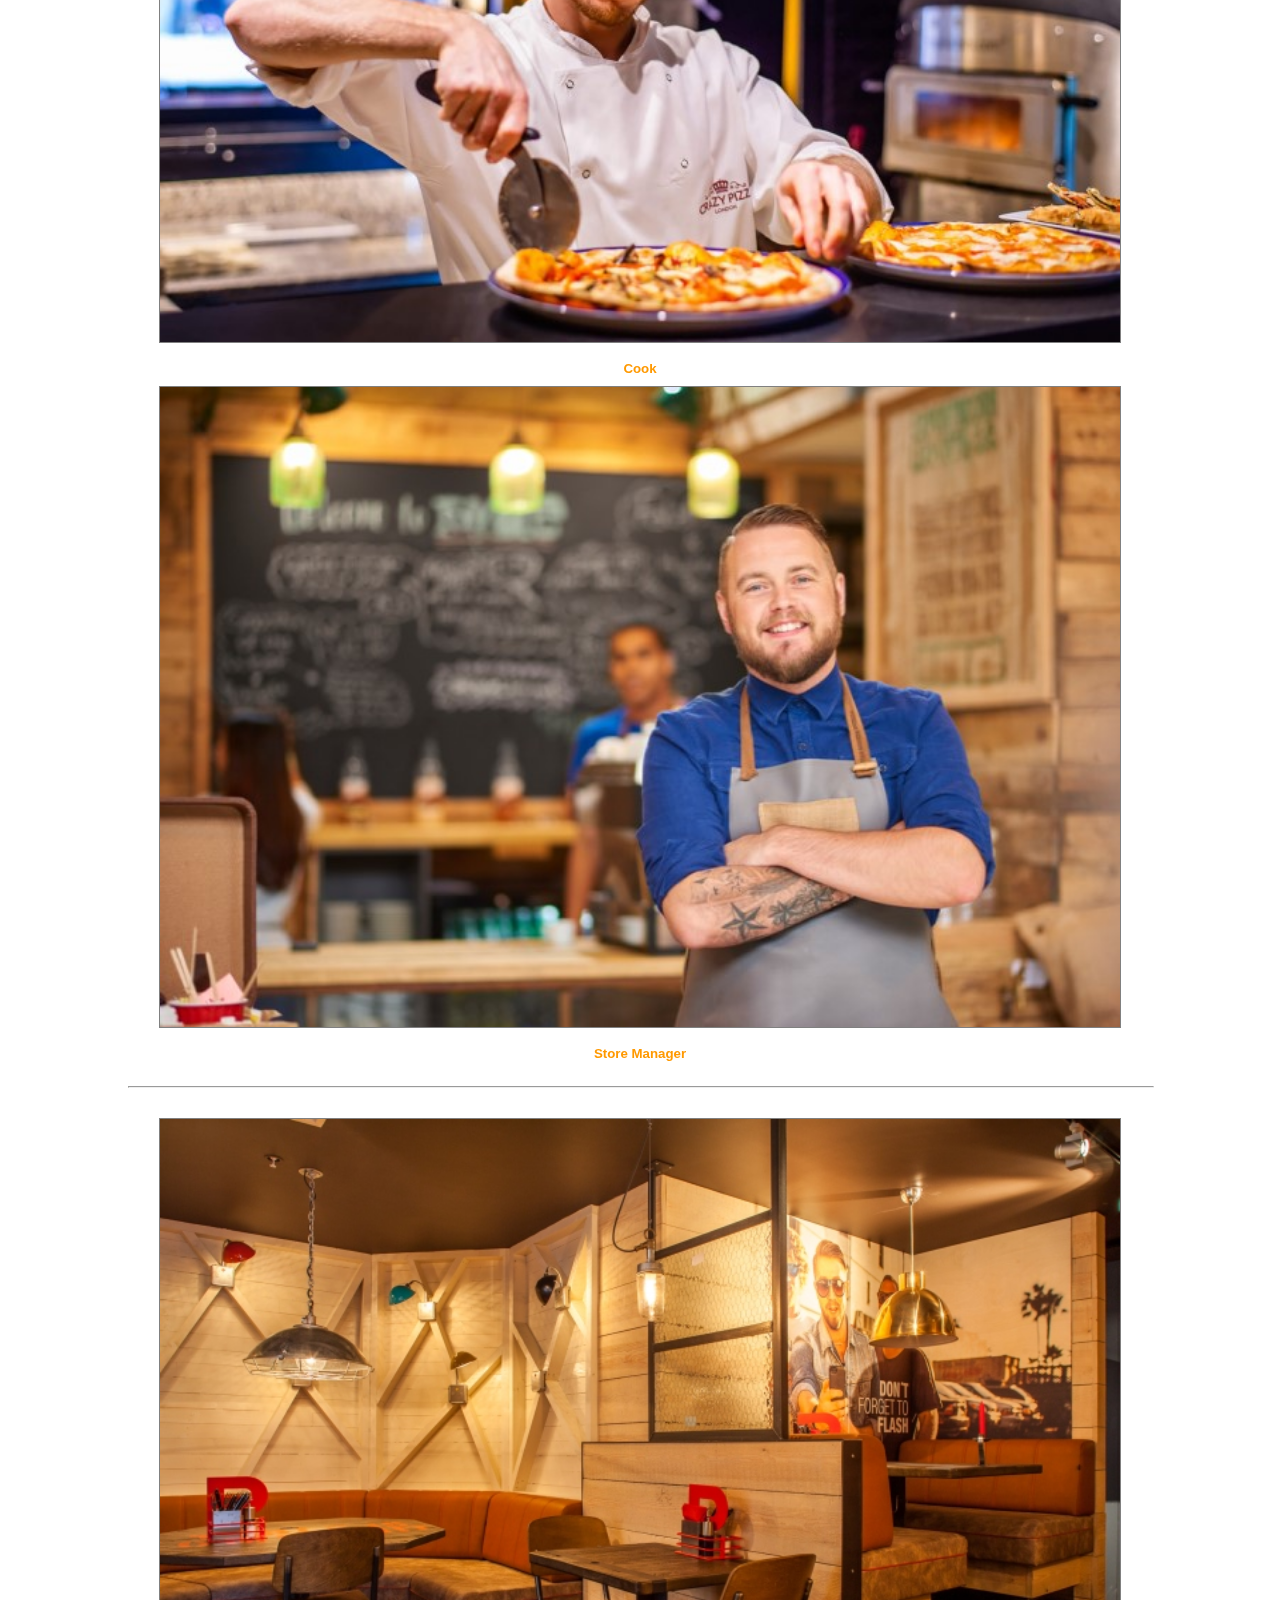
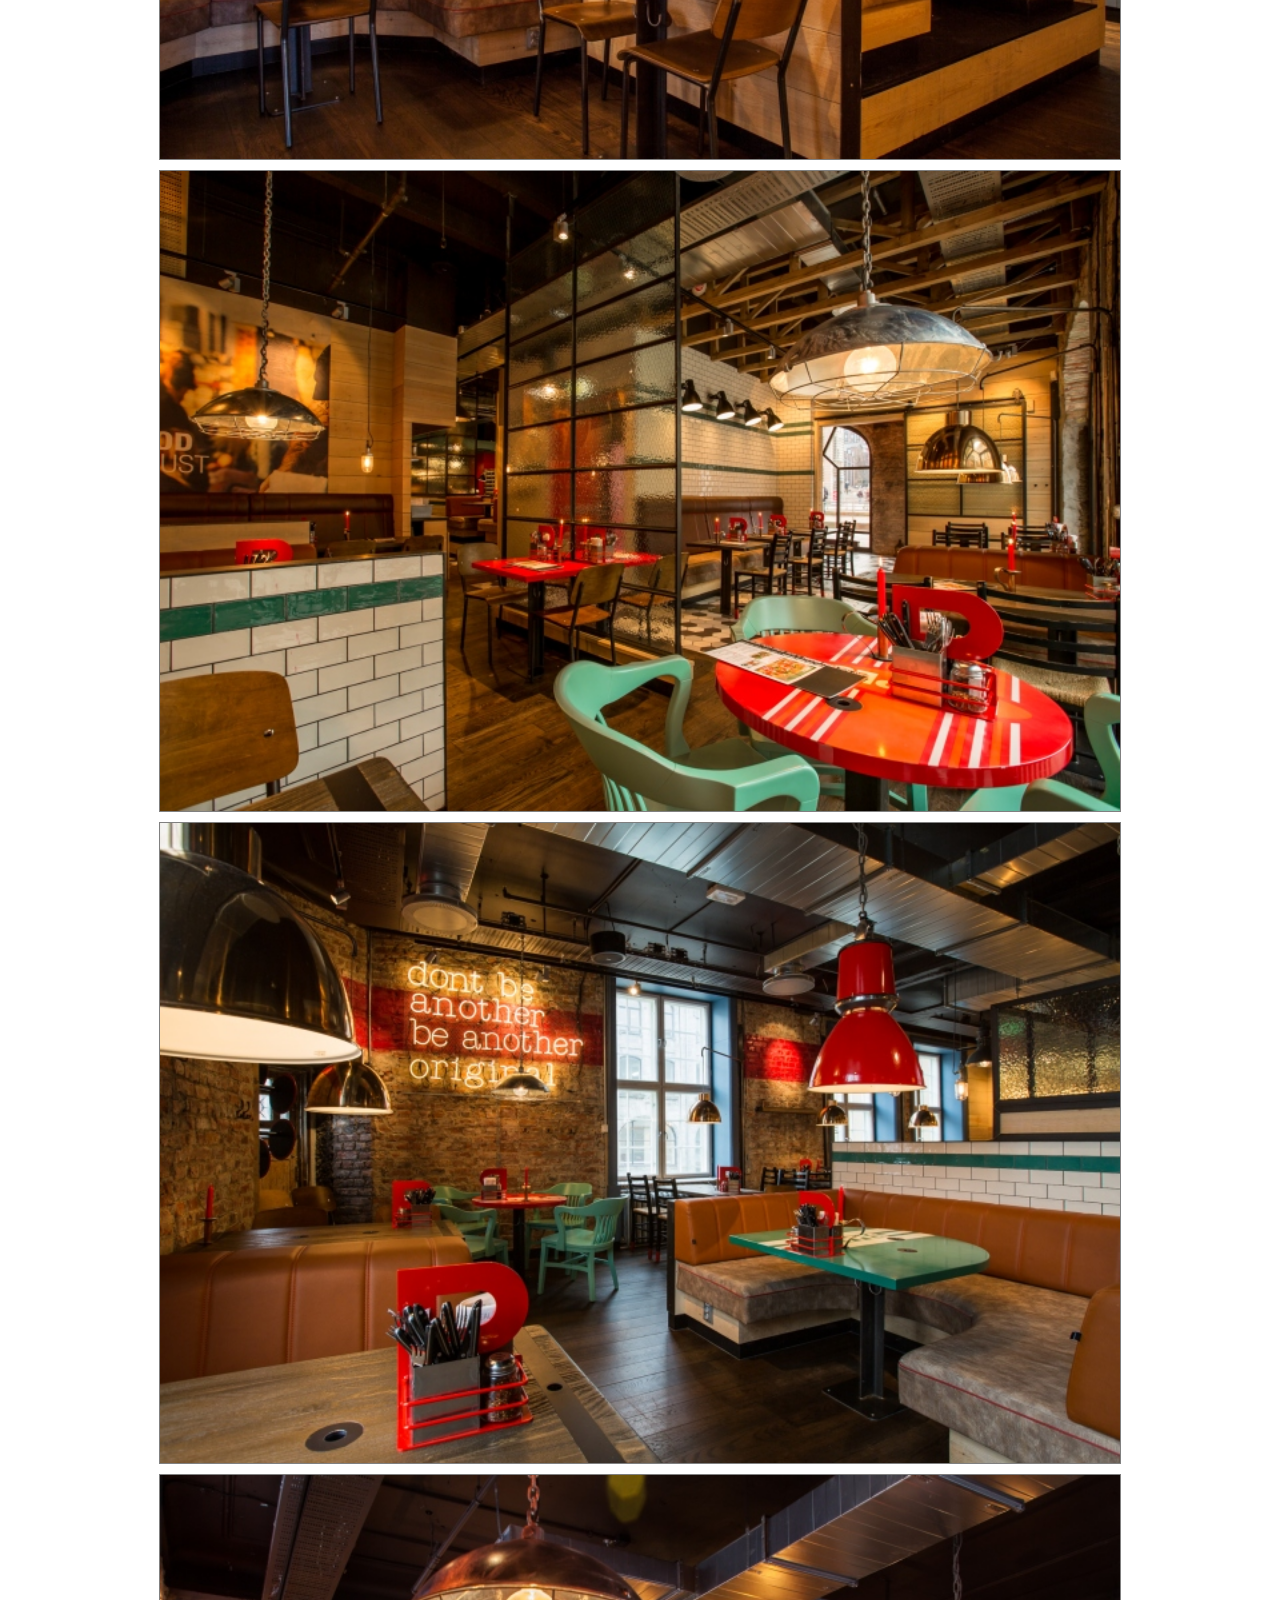
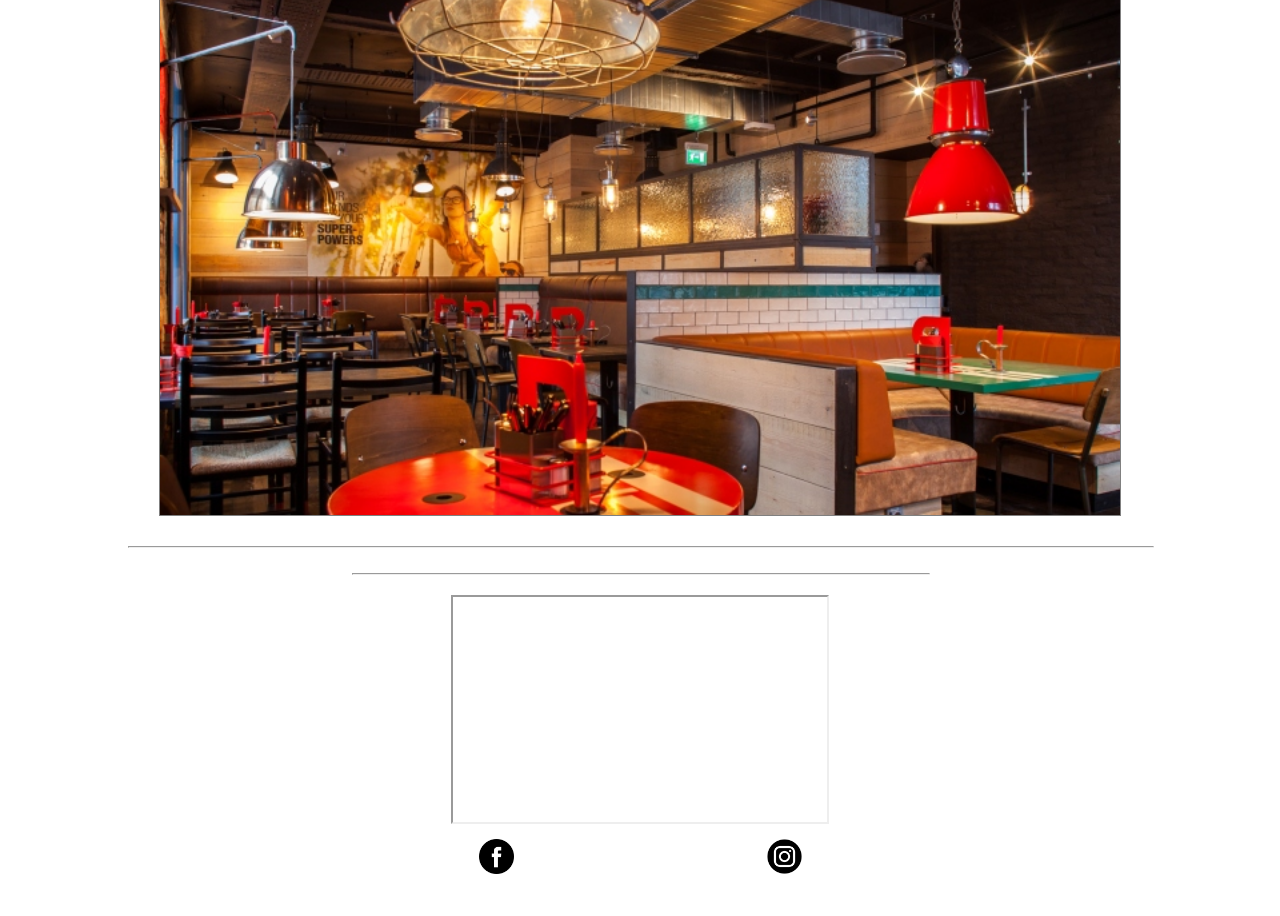
==== commit bb984229: "Fixed desktop footer and mobile footer bug, properly centered different pages." ====
--- a/pages/contact.html
+++ b/pages/contact.html
@@ -13,6 +13,7 @@
     />
   </head>
   <body>
+    <div id="fixed_background"></div>
     <header id="mobile_header">
       <a id="logo" href="/index.html"
         ><img
@@ -62,7 +63,11 @@
           globe (okay, the prairies) for the freshest, ripest and boldest
           ingredients, we’re crafting perfect pizzas for you and your family to
           enjoy. From hot Hawaiians, everything at Okotoks Pizza is baked with
-          love. After watching his parents run a very successful pizza business
+          love.
+          </p>
+          <hr class="seperating_line">
+          <p>
+          After watching his parents run a very successful pizza business
           in Calgary, Matt Cleveland learned how to make people happy, one
           topping at a time. Opening the doors to Okotoks Pizza in 2004, Matt
           has managed to evolve the fresh, traditional Greek-style pizza his
--- a/css/contact.css
+++ b/css/contact.css
@@ -11,8 +11,17 @@
 }
 
 body {
+  overflow-x: hidden;
+}
+
+#fixed_background {
+  position: fixed;
+  top: 0;
+  left: 0;
+  z-index: -999;
   background-image: url("/images/background.jpg");
-  overflow-x: hidden;
+  width: 100%;
+  height: 100vh;
 }
 
 #logo {
@@ -193,6 +202,10 @@
   }
 }
 
+#desktop_footer {
+  display: none;
+}
+
 #mobile_footer {
   display: -ms-grid;
   display: grid;
@@ -214,7 +227,6 @@
   -ms-flex-item-align: center;
       -ms-grid-row-align: center;
       align-self: center;
-  width: 75vw;
   height: 25vh;
 }
 
@@ -251,6 +263,16 @@
   #desktop_footer {
     display: -ms-grid;
     display: grid;
+    width: 45vw;
+    margin-left: 27.5vw;
+  }
+  #desktop_footer hr {
+    width: 100%;
+    margin: 0px;
+    margin-bottom: 20px;
+  }
+  #desktop_footer #gmap {
+    width: 65%;
   }
   #desktop_footer #nav_bar {
     display: -ms-grid;
@@ -258,14 +280,22 @@
     -ms-grid-columns: 1fr 1fr;
         grid-template-columns: 1fr 1fr;
   }
+  #desktop_footer #nav_bar ~ p {
+    -ms-grid-column-align: center;
+        justify-self: center;
+    -ms-flex-item-align: center;
+        -ms-grid-row-align: center;
+        align-self: center;
+    padding-bottom: 10px;
+  }
 }
 
 #contact_us {
   display: -ms-grid;
   display: grid;
-  margin-left: 12.5vw;
-  place-items: center;
-  width: 75vw;
+  margin-left: 12.5%;
+  place-items: center;
+  width: 75%;
   font-family: "Segoe UI", Tahoma, Geneva, Verdana, sans-serif;
   color: white;
 }
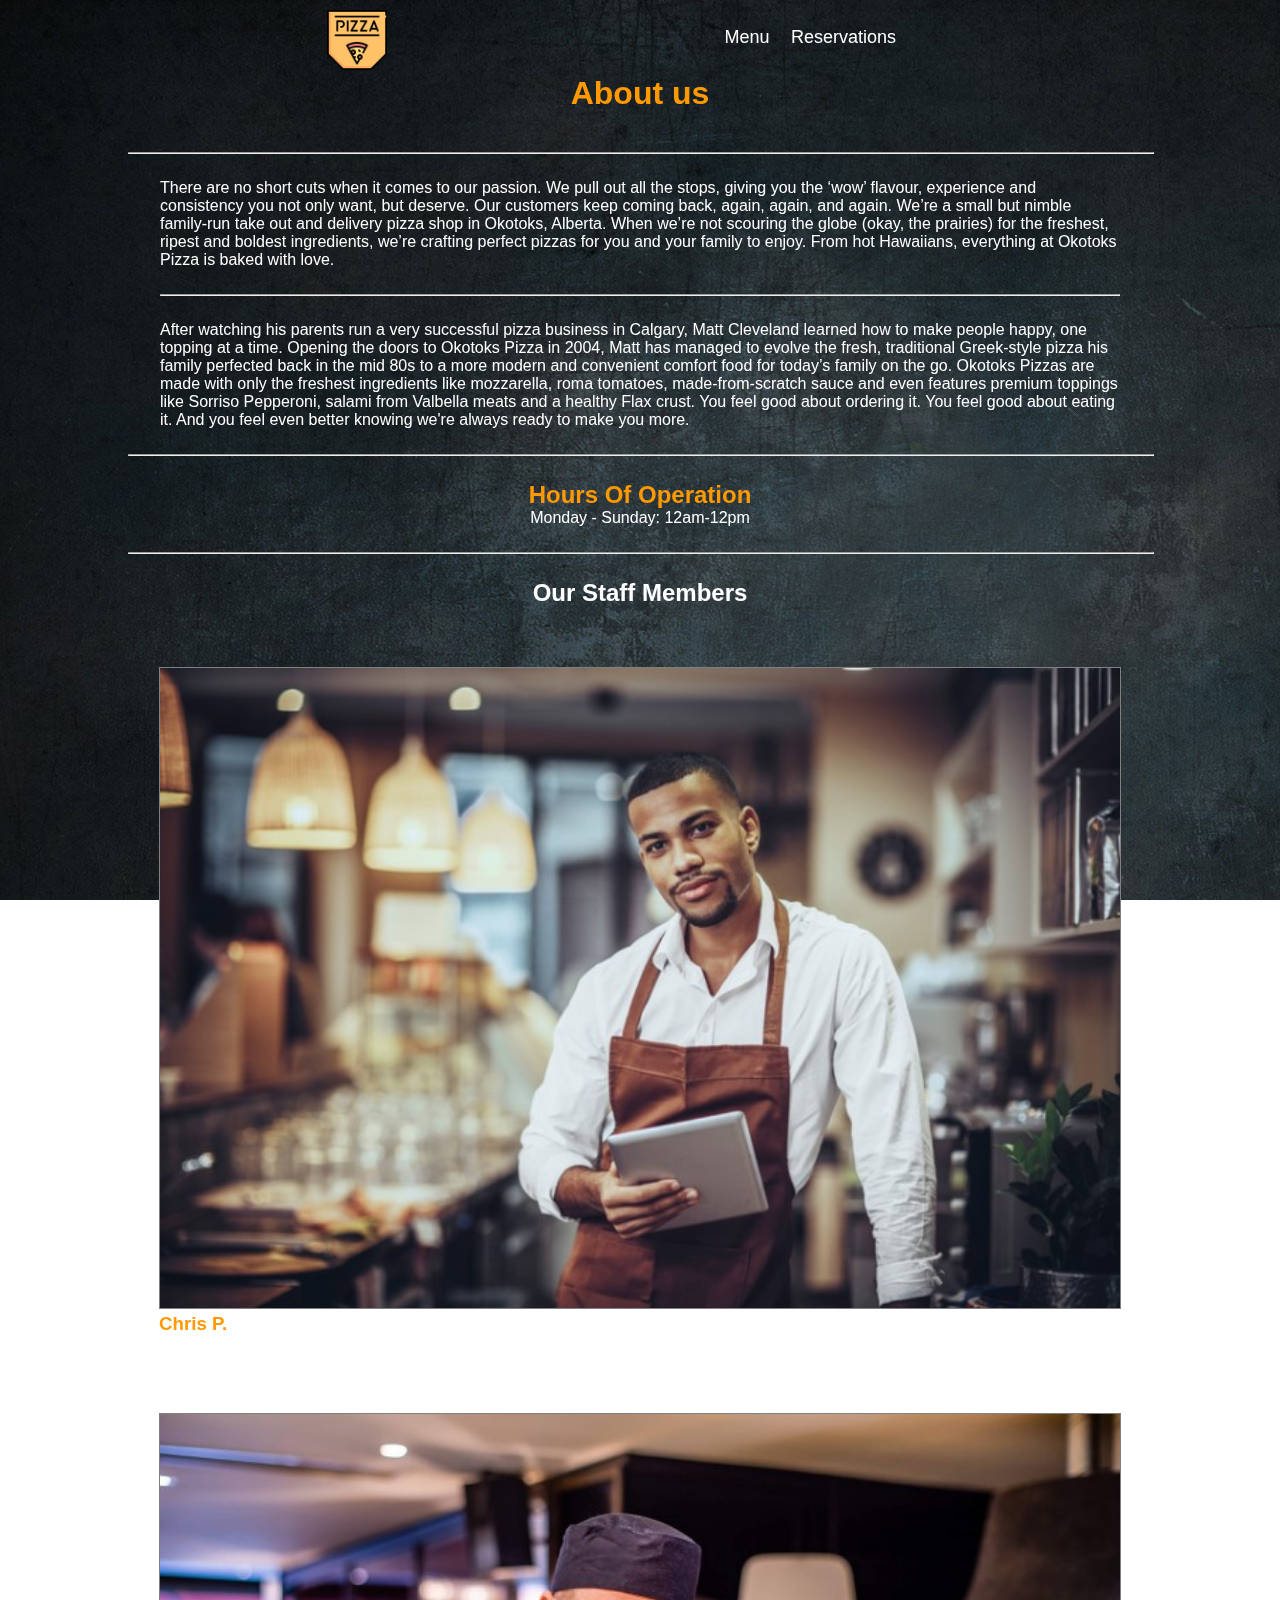
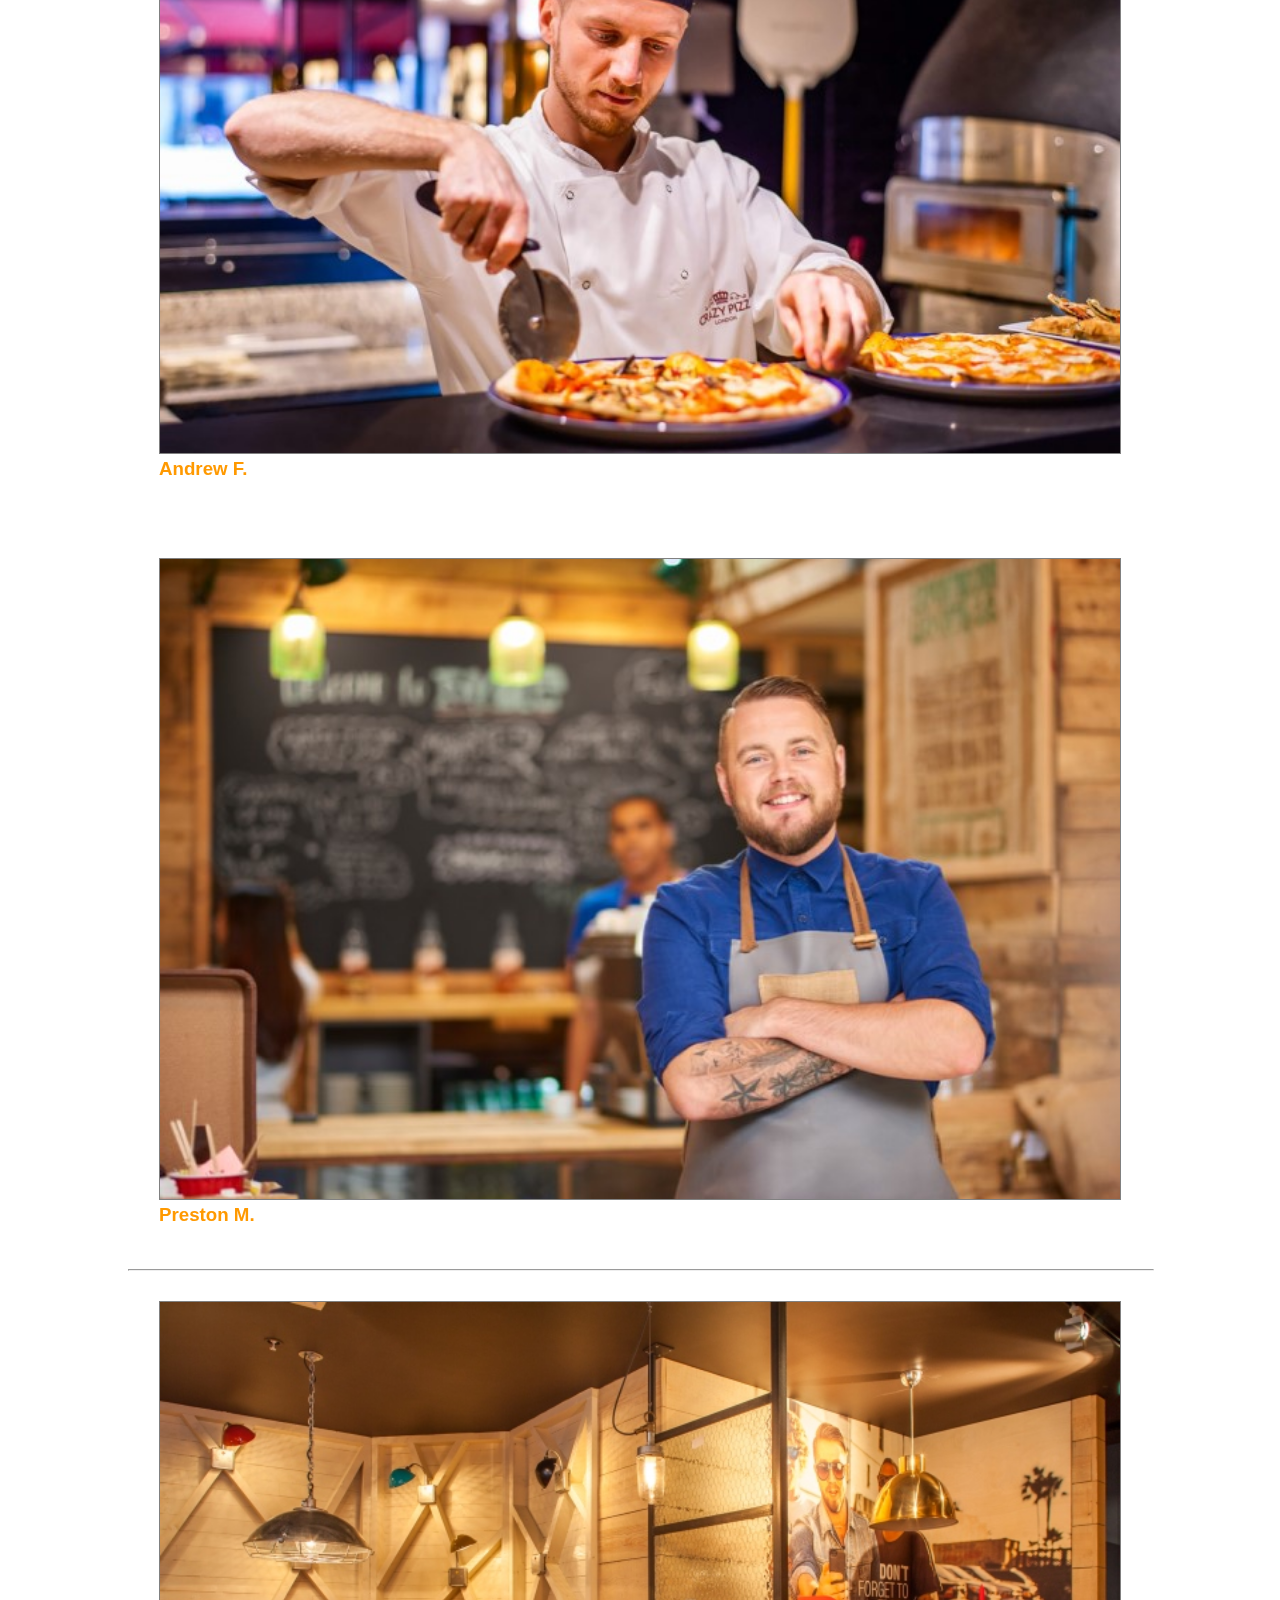
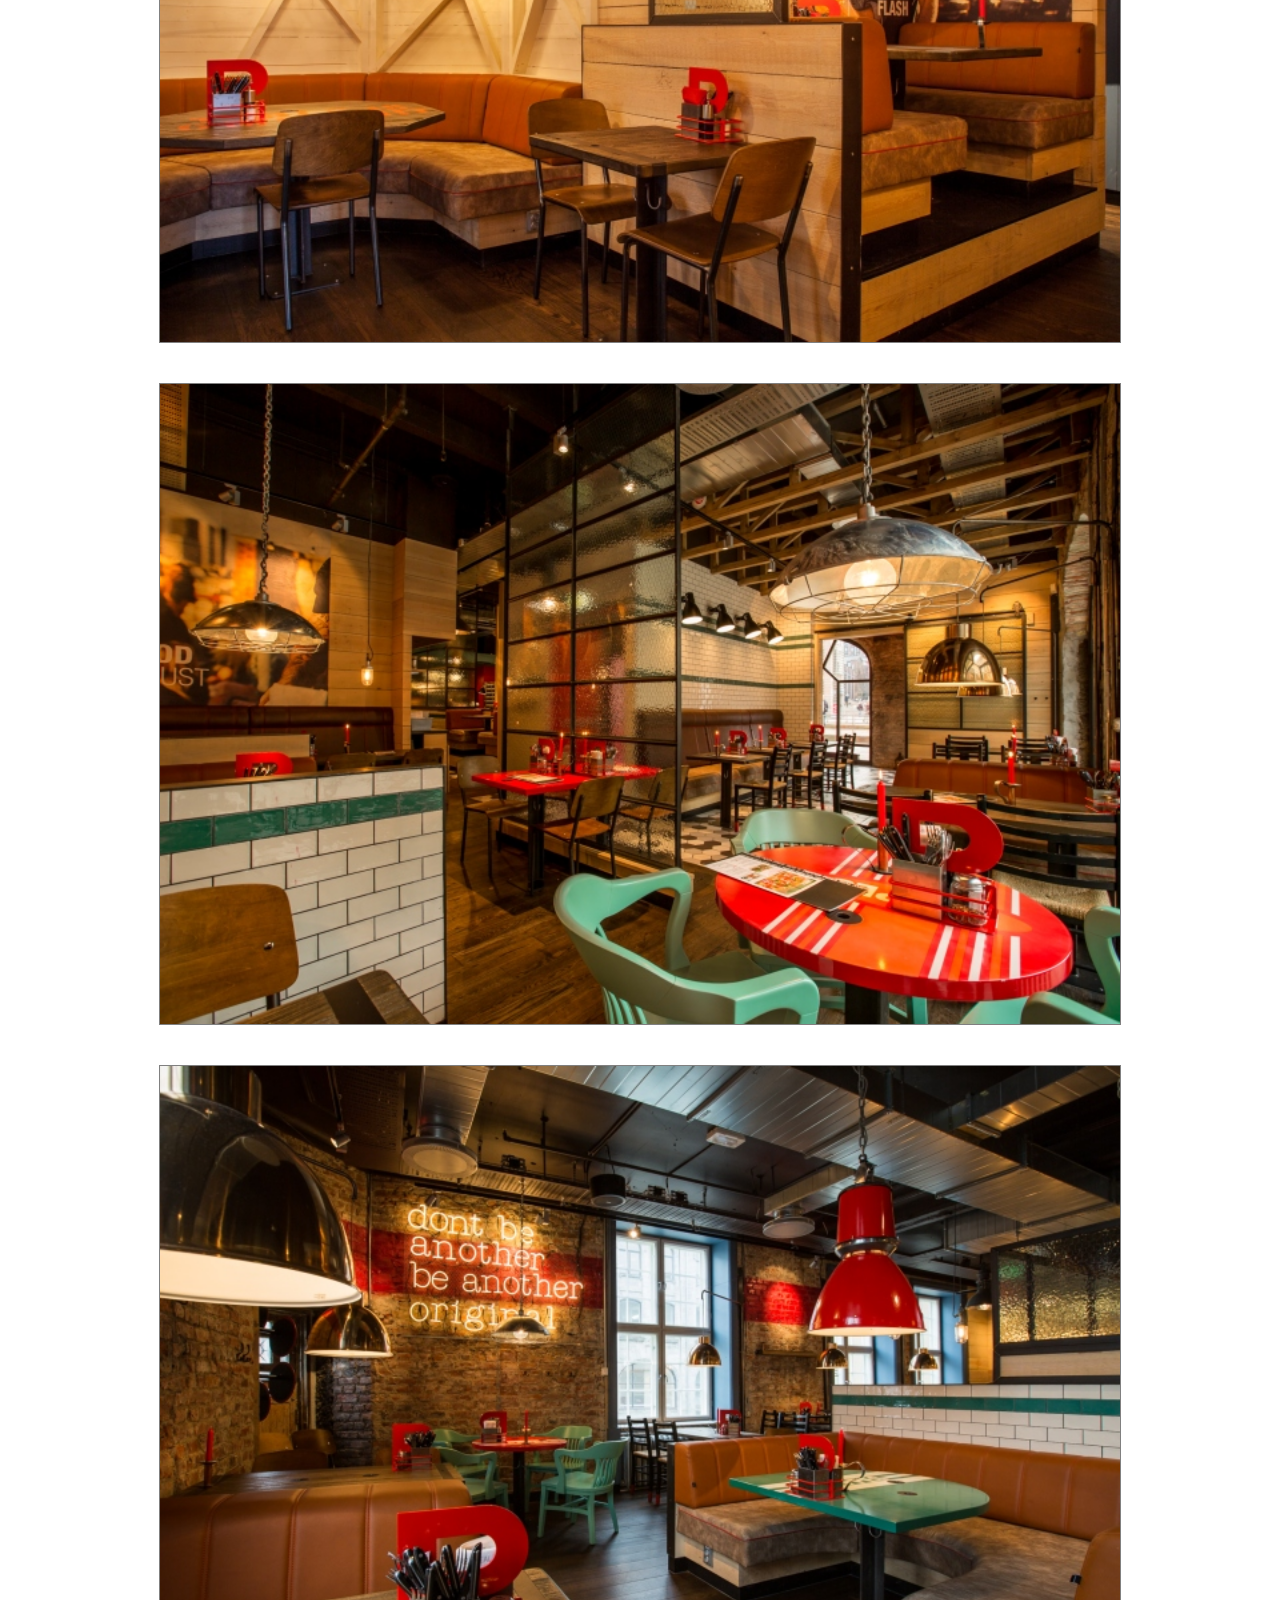
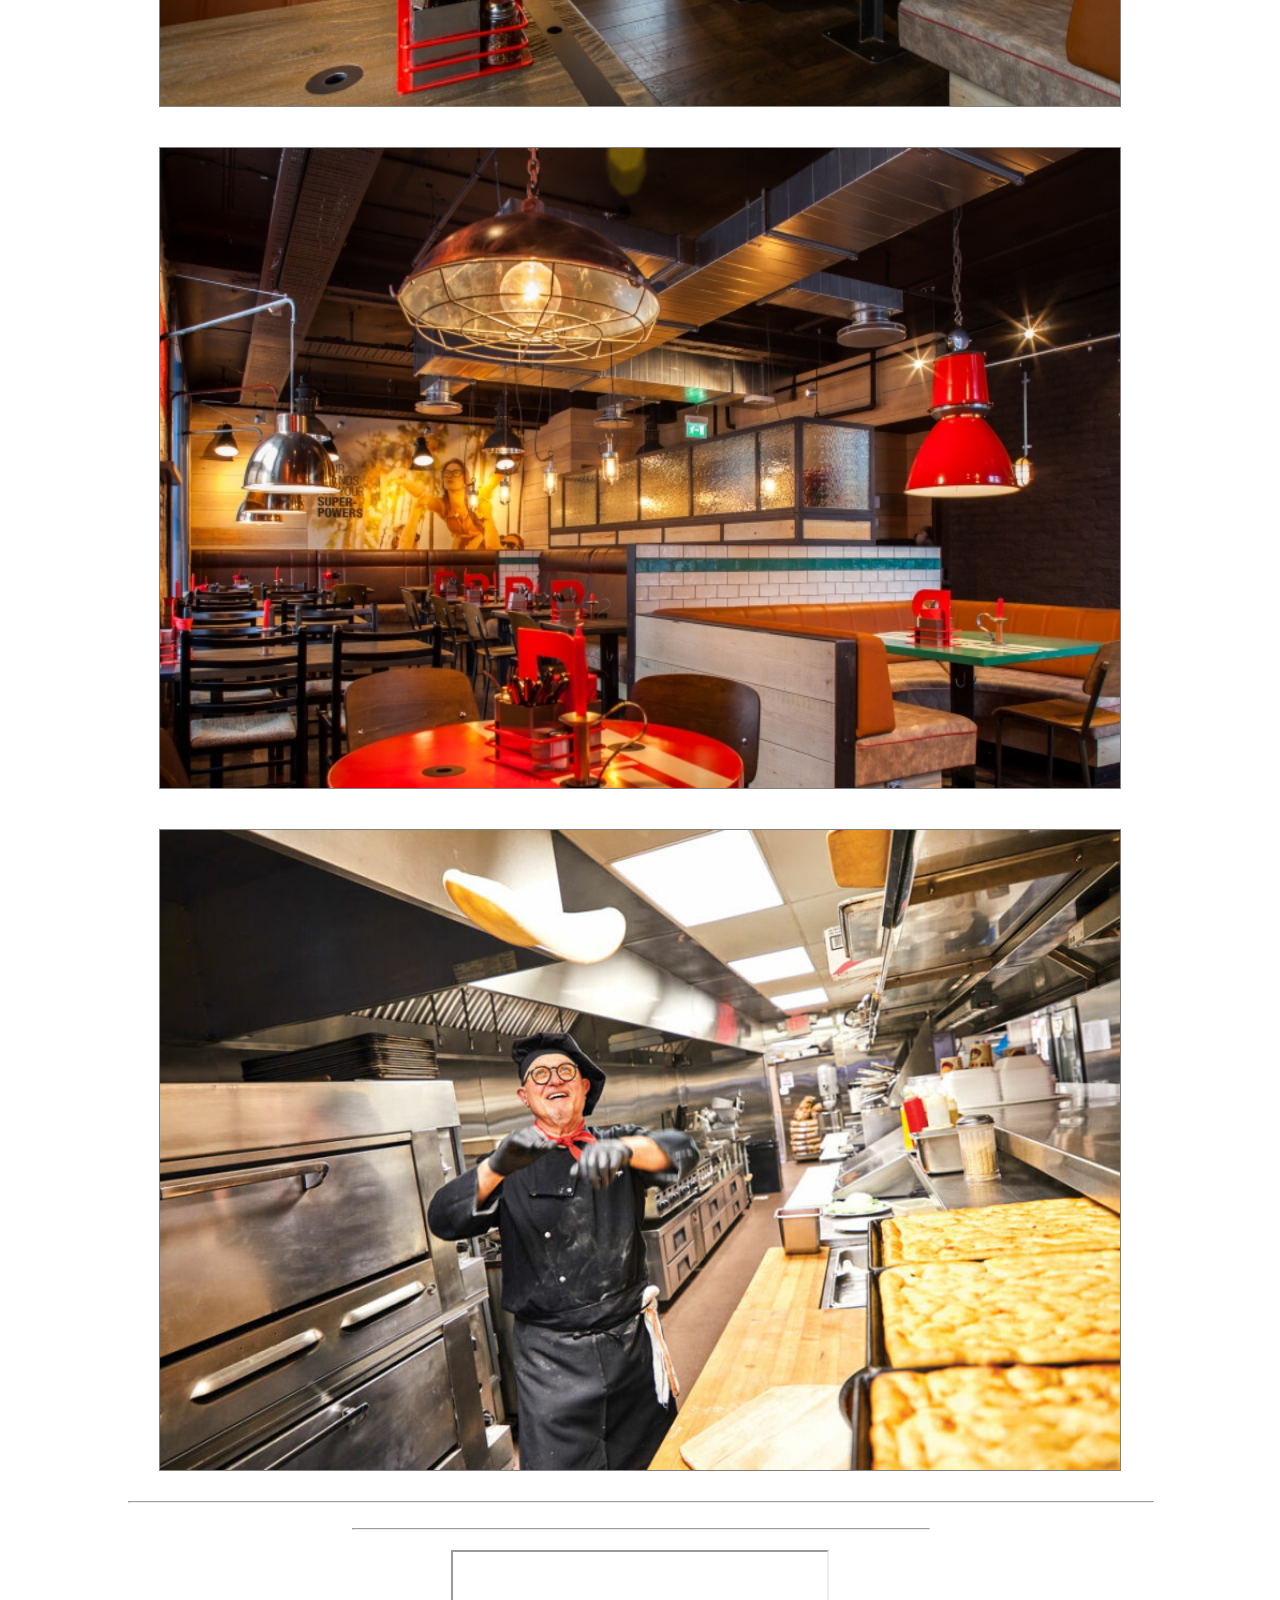
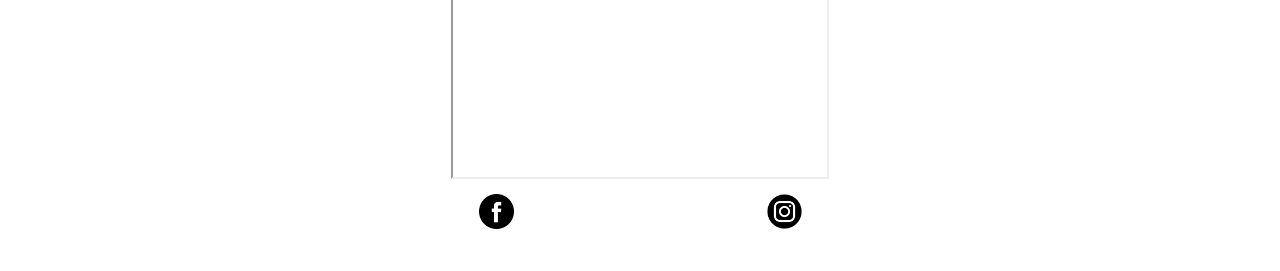
==== commit baa87115: "Made alot of visual changes, added more space in between all menu puctures and just regular pictures" ====
--- a/pages/contact.html
+++ b/pages/contact.html
@@ -3,7 +3,7 @@
   <head>
     <meta charset="UTF-8" />
     <meta http-equiv="X-UA-Compatible" content="IE=edge" />
-    <meta name="viewport" content="width=device-width, initial-scale=1.0" />
+    <meta name="viewport" content="width=device-width, initial-scale=1.0 minimum-scale=1.0" />
     <title>About Papa's Pizzeria</title>
     <link rel="stylesheet" href="/css/contact.css" />
     <link
@@ -65,7 +65,7 @@
           enjoy. From hot Hawaiians, everything at Okotoks Pizza is baked with
           love.
           </p>
-          <hr class="seperating_line">
+          <hr>
           <p>
           After watching his parents run a very successful pizza business
           in Calgary, Matt Cleveland learned how to make people happy, one
@@ -91,27 +91,34 @@
 
         <hr class="seperating_line">
 
-    <div id="container">
-      <article class="staff">
-        <h2>Our Staff Members</h2>
-        <img src="/images/owner.jpg" alt="" />
-        <h4>Chris P.</h4>
-        <h5>Owner</h5>
-        <img src="/images/cook.jpg" alt="" />
-        <h4>Andrew F.</h4>
-        <h5>Cook</h5>
-        <img src="/images/manager.jpg" alt="" />
-        <h4>Preston M.</h4>
-        <h5>Store Manager</h5>
-      </article>
+        <div id="container">
+          <article class="staff">
+            <h2>Our Staff Members</h2>
+          <div class="staff_member">
+            <img src="/images/owner.jpg" alt="Our owner Chris Penton" />
+            <h3>Chris P.</h3>
+            <h4>Owner</h4>
+          </div>
+           <div class="staff_member">
+            <img src="/images/cook.jpg" alt="Our cook Andrew Fieri" />
+            <h3>Andrew F.</h3>
+            <h4>Cook</h4>
+          </div>
+            <div class="staff_member">
+            <img src="/images/manager.jpg" alt="Our manager Preston Manson" />
+            <h3>Preston M.</h3>
+            <h4>Store Manager</h4>
+          </div>
+          </article>
 
       <section>
         <hr class="seperating_line" />
         <article class="gallery_pictures">
-          <img src="/images/restaraunt2.jpg" alt="" />
-          <img src="/images/restaraunt3.jpg" alt="" />
-          <img src="/images/restaraunt4.jpg" alt="" />
-          <img src="/images/restaraunt5.jpg" alt="" />
+          <img src="/images/restaraunt2.jpg" alt="A photo of our dining room with soft lighting" />
+          <img src="/images/restaraunt3.jpg" alt="A photo of the back portion of our dining room" />
+          <img src="/images/restaraunt4.jpg" alt="A photo of the front portion of our dining room with the entrance on the left" />
+          <img src="/images/restaraunt5.jpg" alt="A photo of our dining room with the bathroom in the background" />
+          <img src="/images/restaraunt1.jpg" alt="A photo of our employee tossing up a pizza in our kitchen">
         </article>
       </section>
 
--- a/css/contact.css
+++ b/css/contact.css
@@ -16,8 +16,8 @@
 
 #fixed_background {
   position: fixed;
-  top: 0;
-  left: 0;
+  top: 0px;
+  left: 0px;
   z-index: -999;
   background-image: url("/images/background.jpg");
   width: 100%;
@@ -300,6 +300,11 @@
   color: white;
 }
 
+hr {
+  margin-top: 25px;
+  margin-bottom: 25px;
+}
+
 .about_us {
   display: -ms-grid;
   display: grid;
@@ -333,11 +338,11 @@
 .staff {
   display: -ms-grid;
   display: grid;
-  grid-auto-flow: row;
-  place-items: center;
-}
-
-.staff h5 {
+  place-items: center;
+  row-gap: 50px;
+}
+
+.staff h3 {
   color: #ff9900;
 }
 
@@ -352,6 +357,7 @@
   display: grid;
   grid-auto-flow: row;
   place-items: center;
+  row-gap: 30px;
 }
 
 .gallery_pictures img {
@@ -360,4 +366,11 @@
   margin-top: 5px;
   margin-bottom: 5px;
 }
+
+.gallery_pictures .gallery_pic {
+  width: 100%;
+  height: 100%;
+  -o-object-fit: cover;
+     object-fit: cover;
+}
 /*# sourceMappingURL=contact.css.map */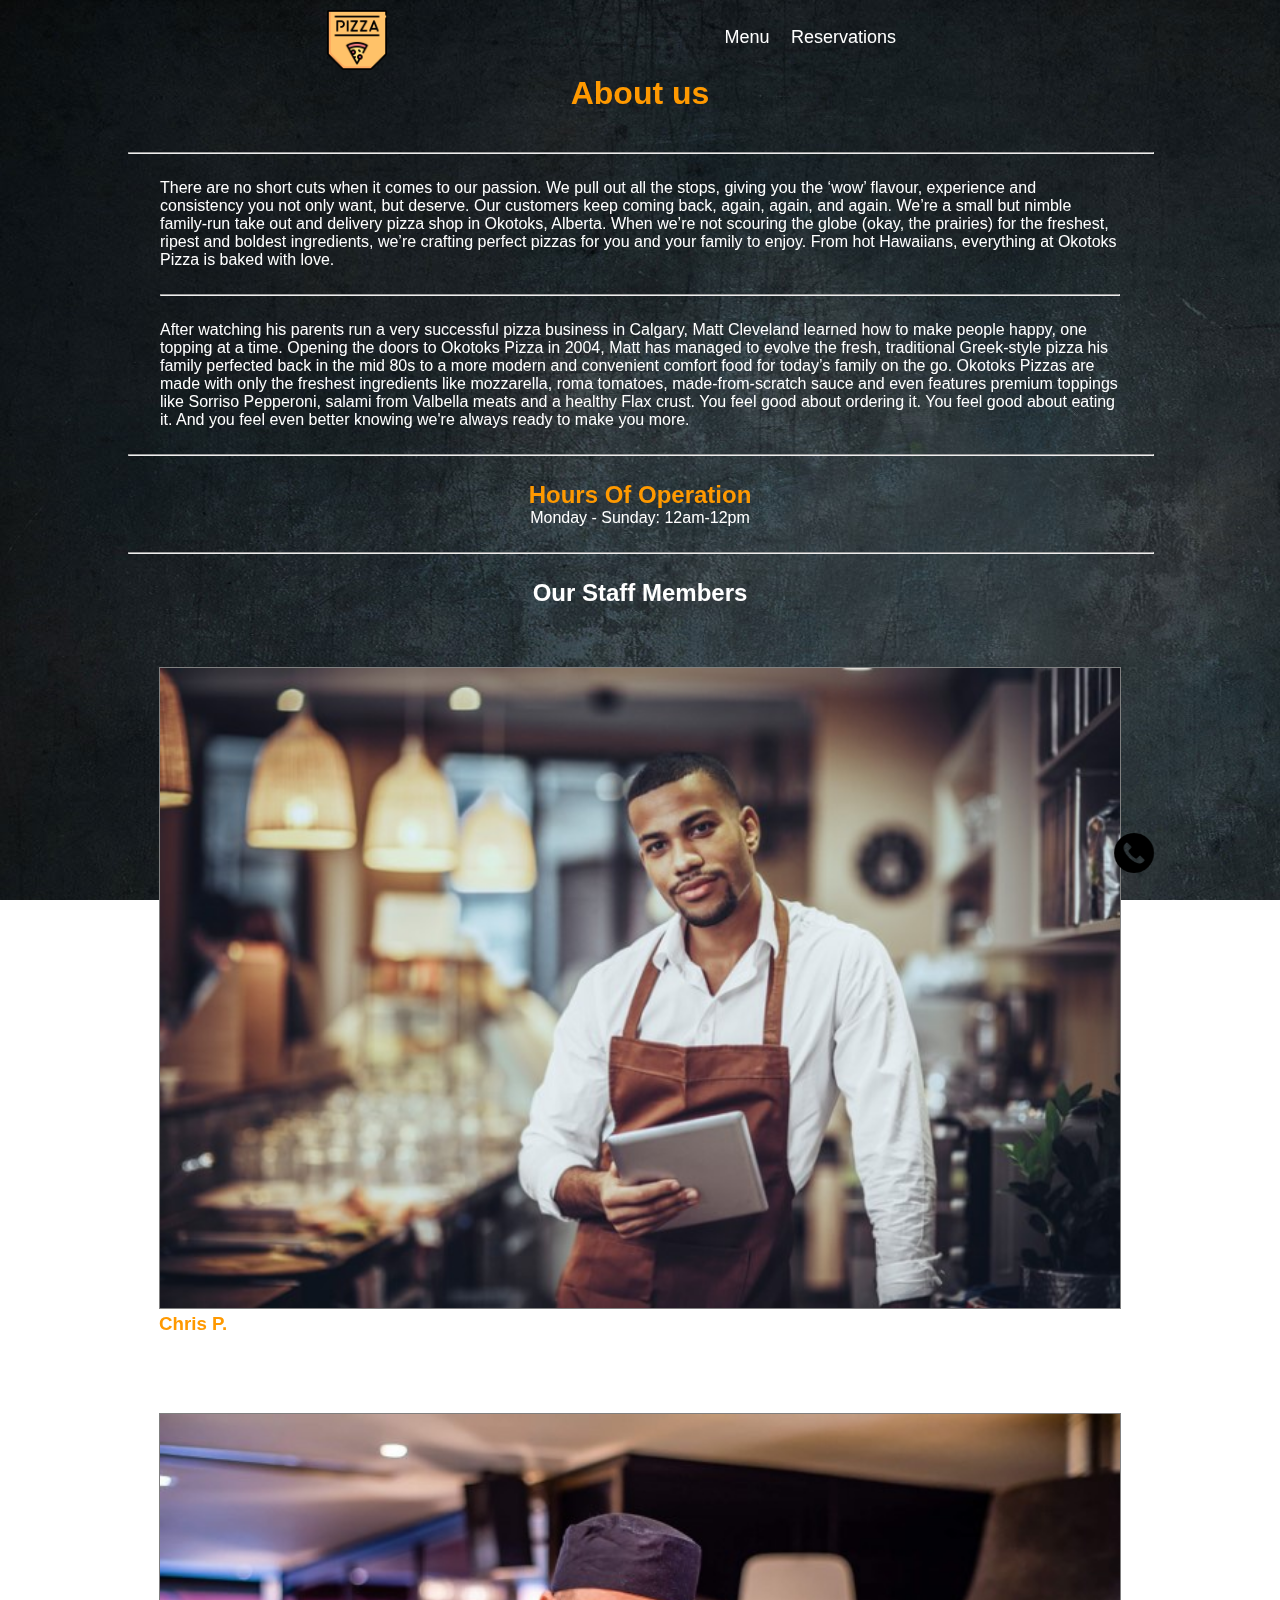
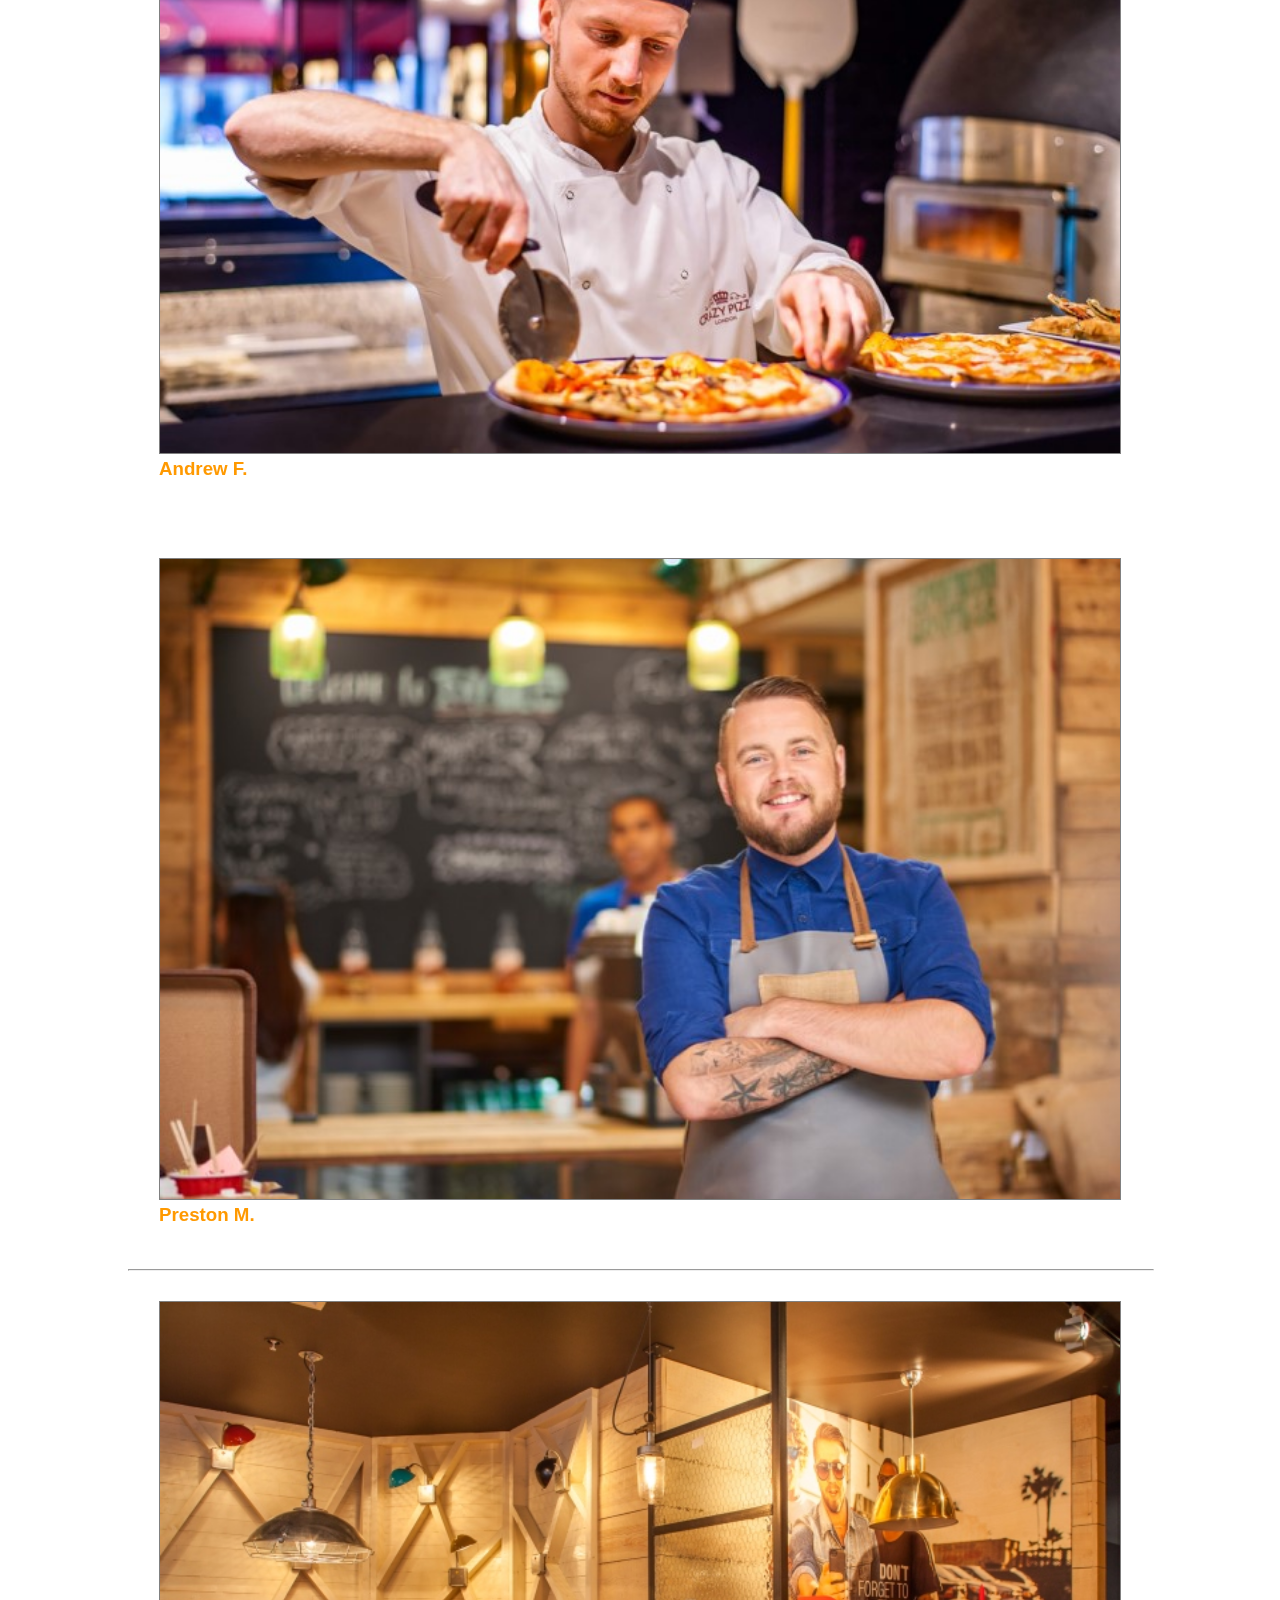
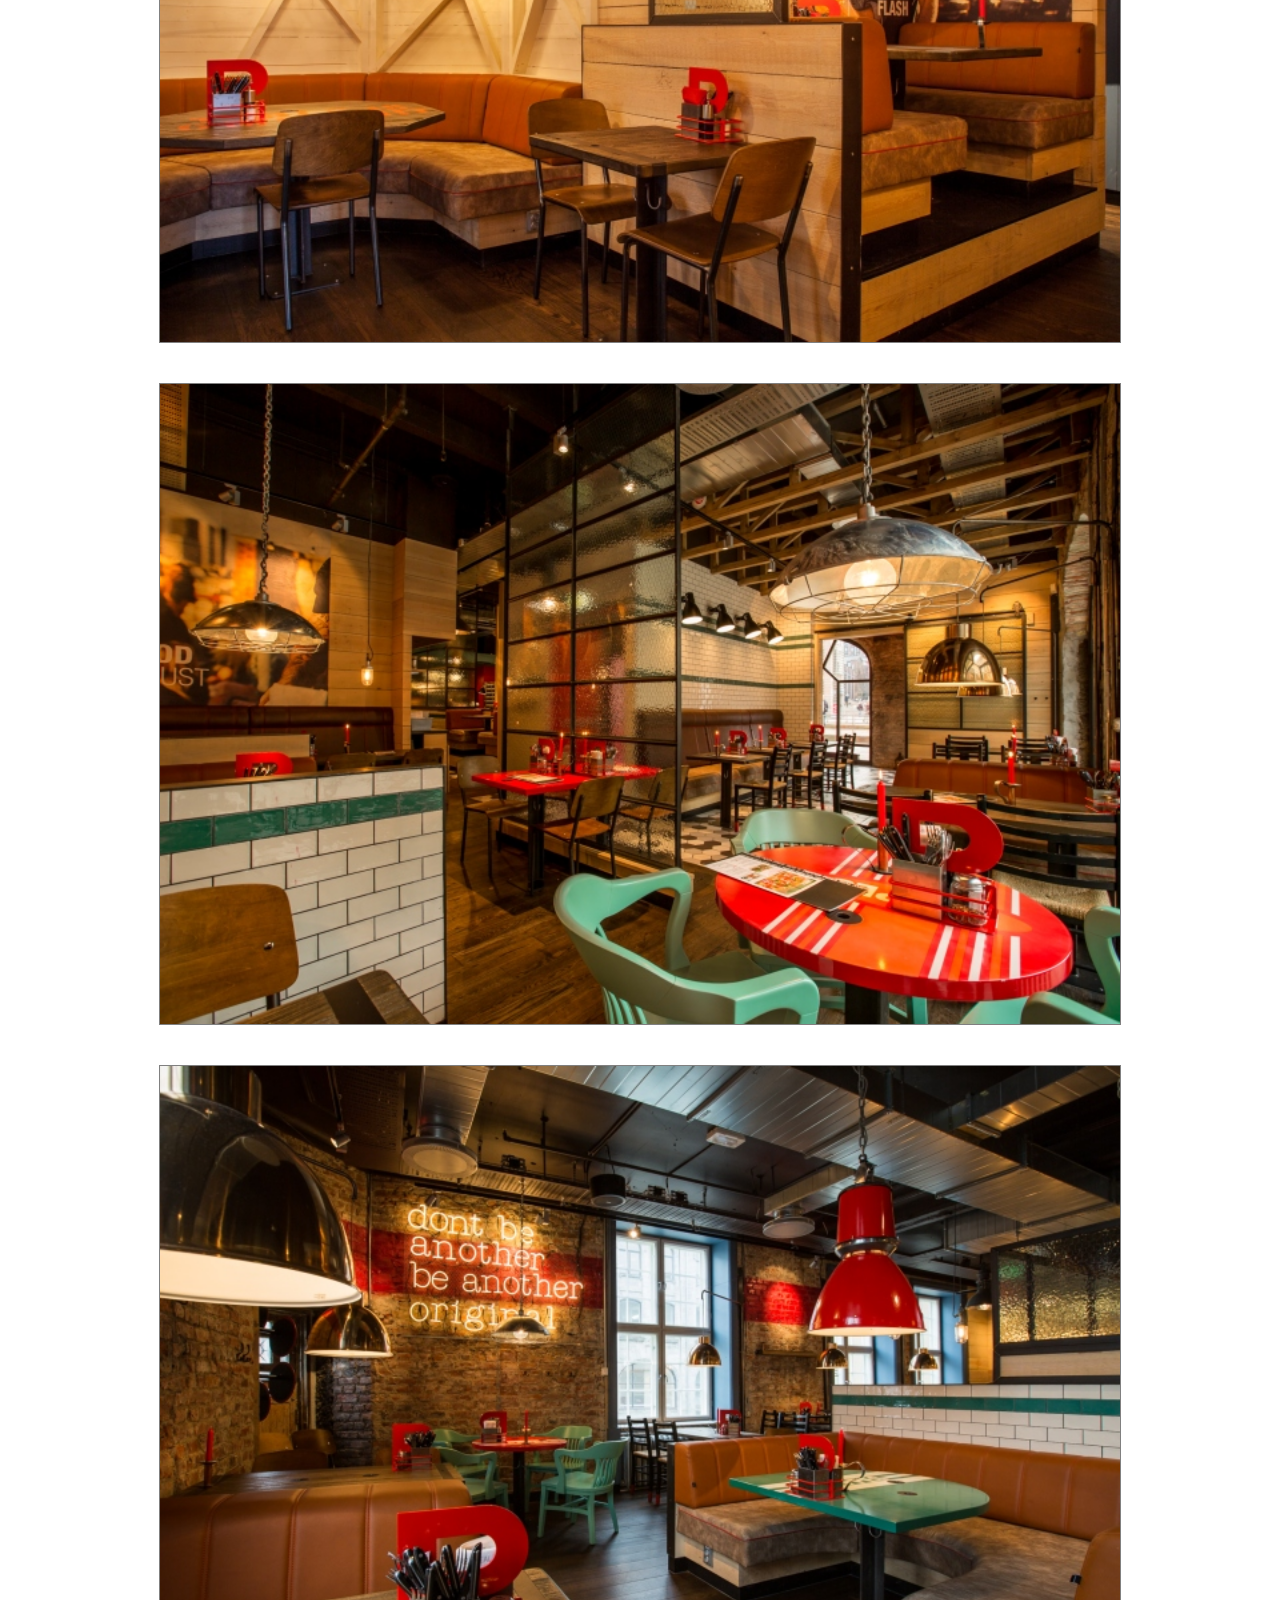
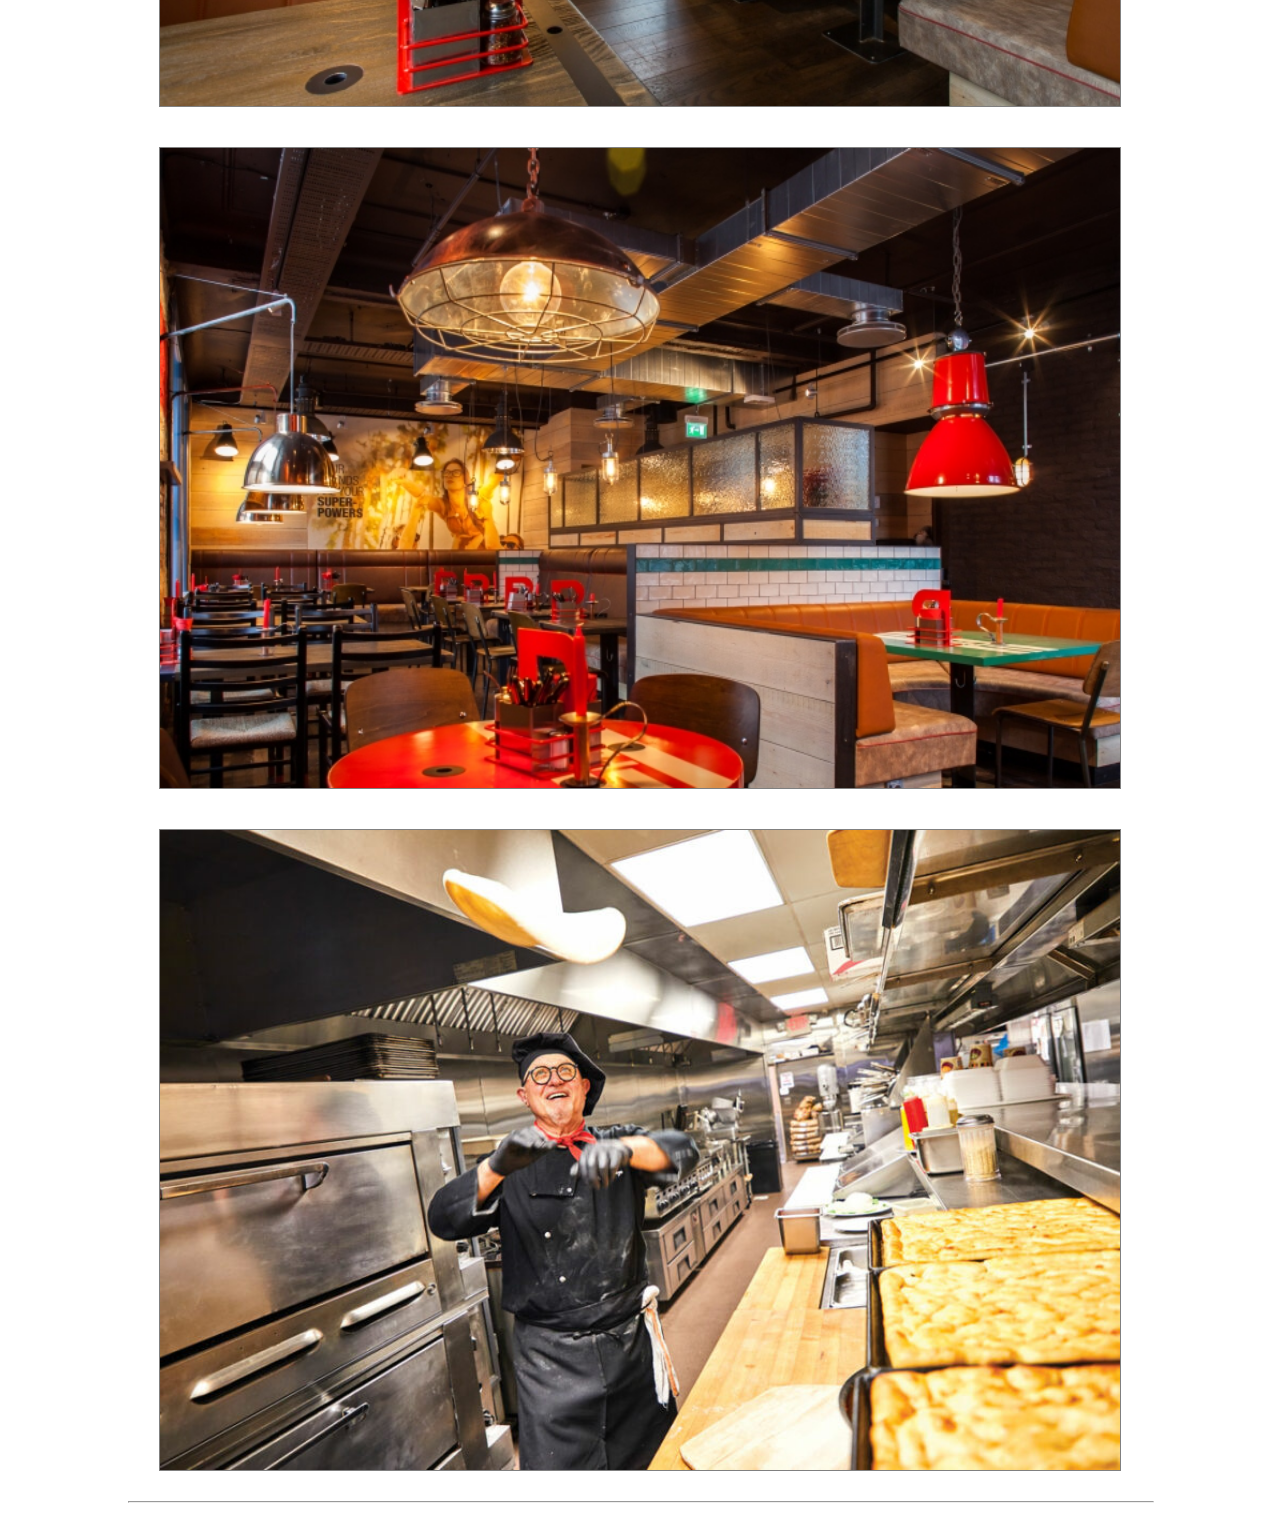
==== commit 26ad98a9: "added a fixed mobile icon for calling directly fomr the website" ====
--- a/pages/contact.html
+++ b/pages/contact.html
@@ -122,6 +122,7 @@
         </article>
       </section>
 
+      <a id="fixed_mobile_icon" href="tel:555-555-5565"><img src="/images/phone-call.png" alt="Phone icon" /></a>
       <hr class="seperating_line"/>
 
     <footer id="mobile_footer">
@@ -131,23 +132,11 @@
         src="https://maps.google.com/maps?q=okotoks%20pizza&t=k&z=13&ie=UTF8&iwloc=&output=embed"
       ></iframe>
       <nav id="nav_bar">
-        <a href="#"><img src="/images/phone-call.png" alt="Phone icon" /></a>
         <a href="#"><img src="/images/facebook.png" alt="Facebook icon" /></a>
         <a href="#"><img src="/images/instagram.png" alt="Instagram icon" /></a>
       </nav>
-      <p>Papa's Pizzeria 2021&copy;</p>
-    </footer>
-
-    <footer id="desktop_footer">
-      <hr />
-      <iframe
-        id="gmap"
-        src="https://maps.google.com/maps?q=okotoks%20pizza&t=k&z=13&ie=UTF8&iwloc=&output=embed"
-      ></iframe>
-      <nav id="nav_bar">
-        <a href="#"><img src="/images/facebook.png" alt="Facebook icon" /></a>
-        <a href="#"><img src="/images/instagram.png" alt="Instagram icon" /></a>
-      </nav>
+      <script src="https://apps.elfsight.com/p/platform.js" defer></script>
+      <div id="review" class="elfsight-app-2ddb6dc9-5d7e-43ff-b742-c9d790735508"></div>
       <p>Papa's Pizzeria 2021&copy;</p>
     </footer>
   </body>
--- a/css/contact.css
+++ b/css/contact.css
@@ -22,6 +22,14 @@
   background-image: url("/images/background.jpg");
   width: 100%;
   height: 100vh;
+}
+
+#fixed_mobile_icon {
+  height: 40px;
+  width: 40px;
+  position: fixed;
+  margin-left: 87vw;
+  bottom: 3%;
 }
 
 #logo {
@@ -274,6 +282,14 @@
   #desktop_footer #gmap {
     width: 65%;
   }
+  #desktop_footer #review {
+    display: -ms-grid;
+    display: grid;
+    -ms-grid-column-align: center;
+        justify-self: center;
+    -ms-grid-row-align: center;
+        align-self: center;
+  }
   #desktop_footer #nav_bar {
     display: -ms-grid;
     display: grid;
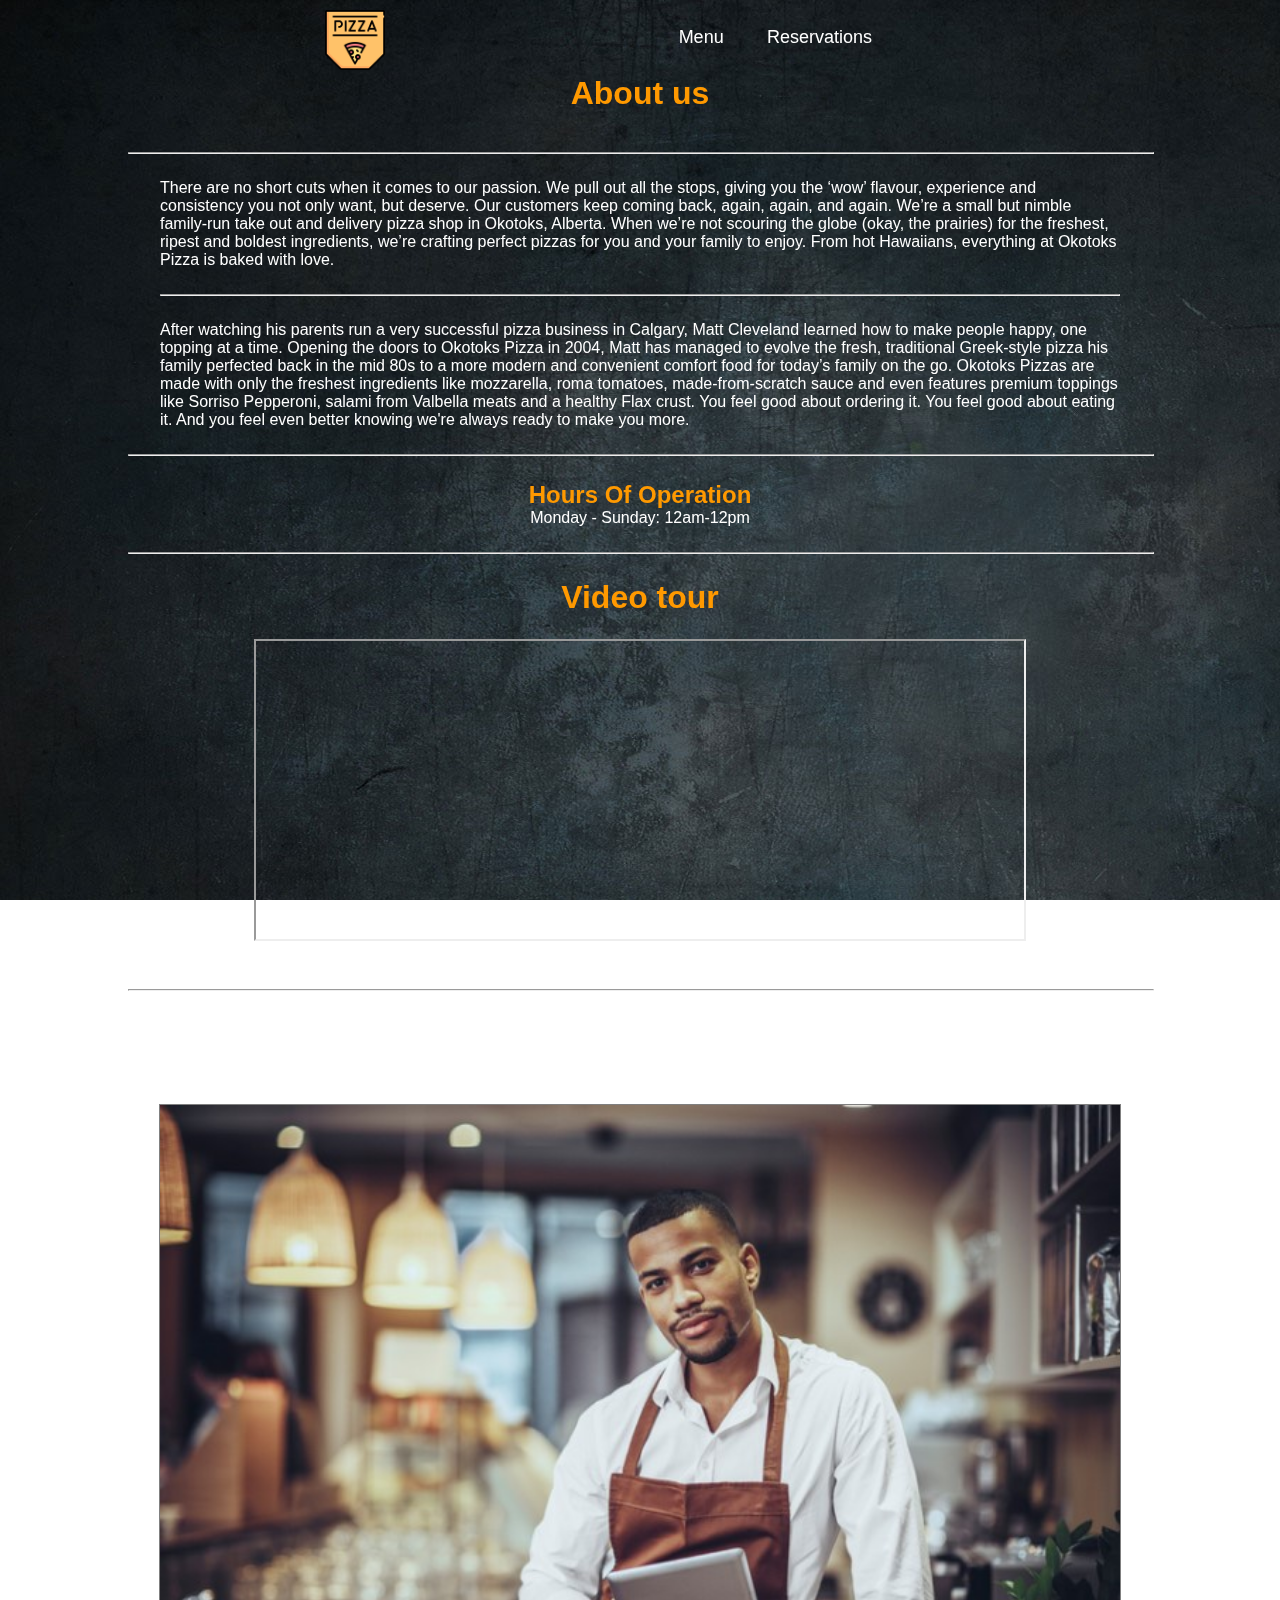
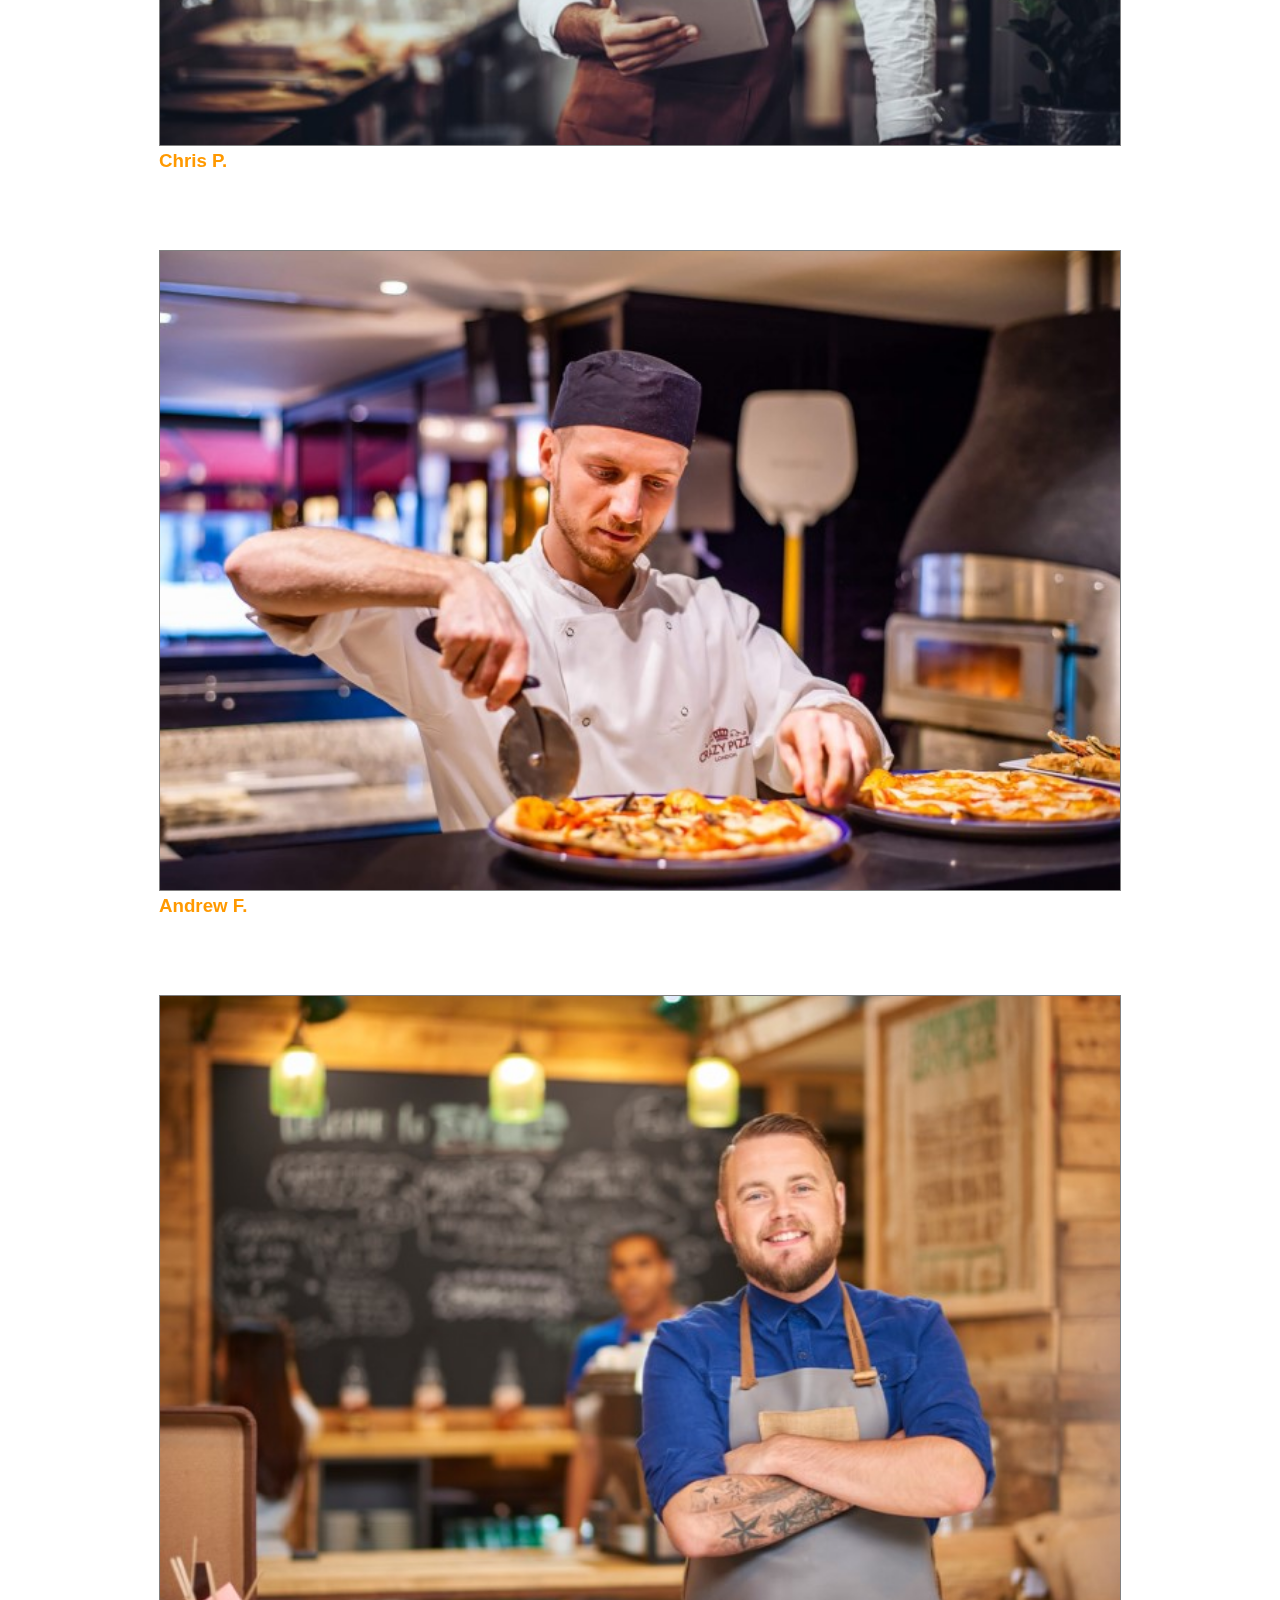
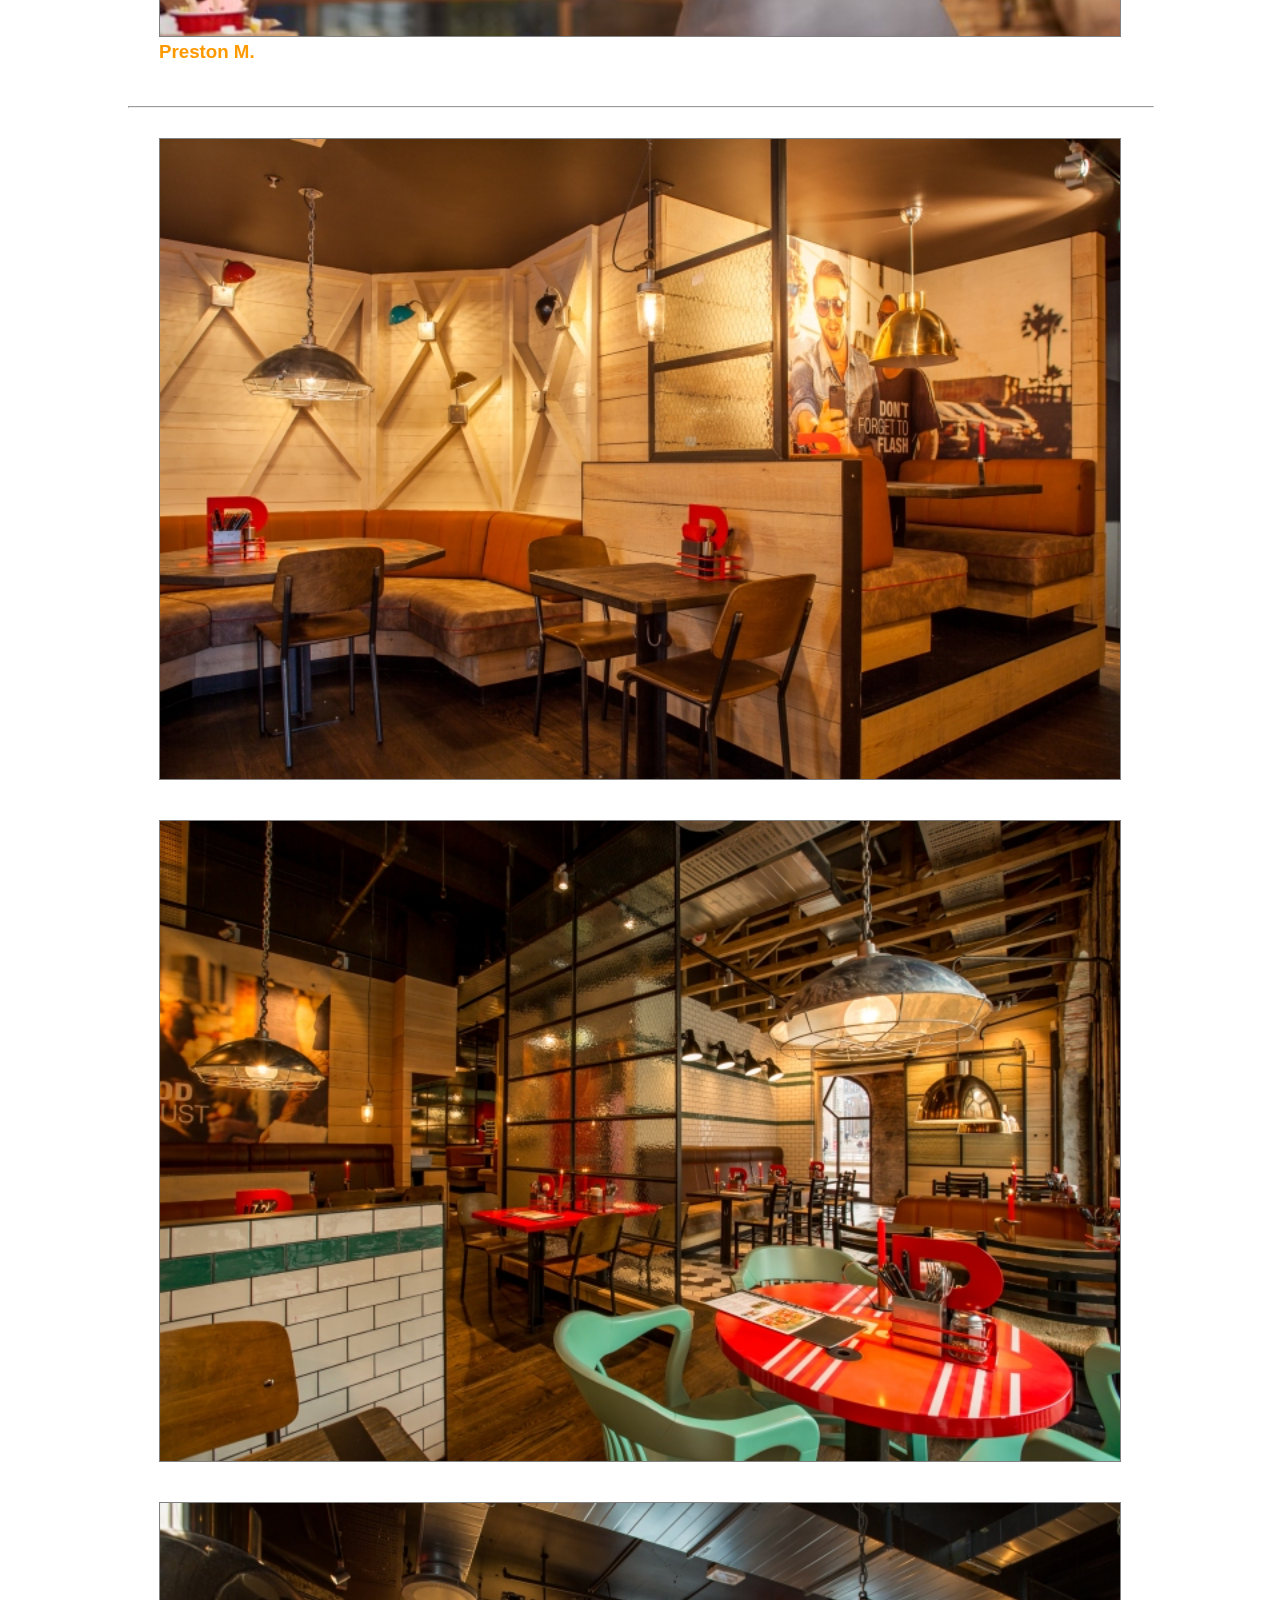
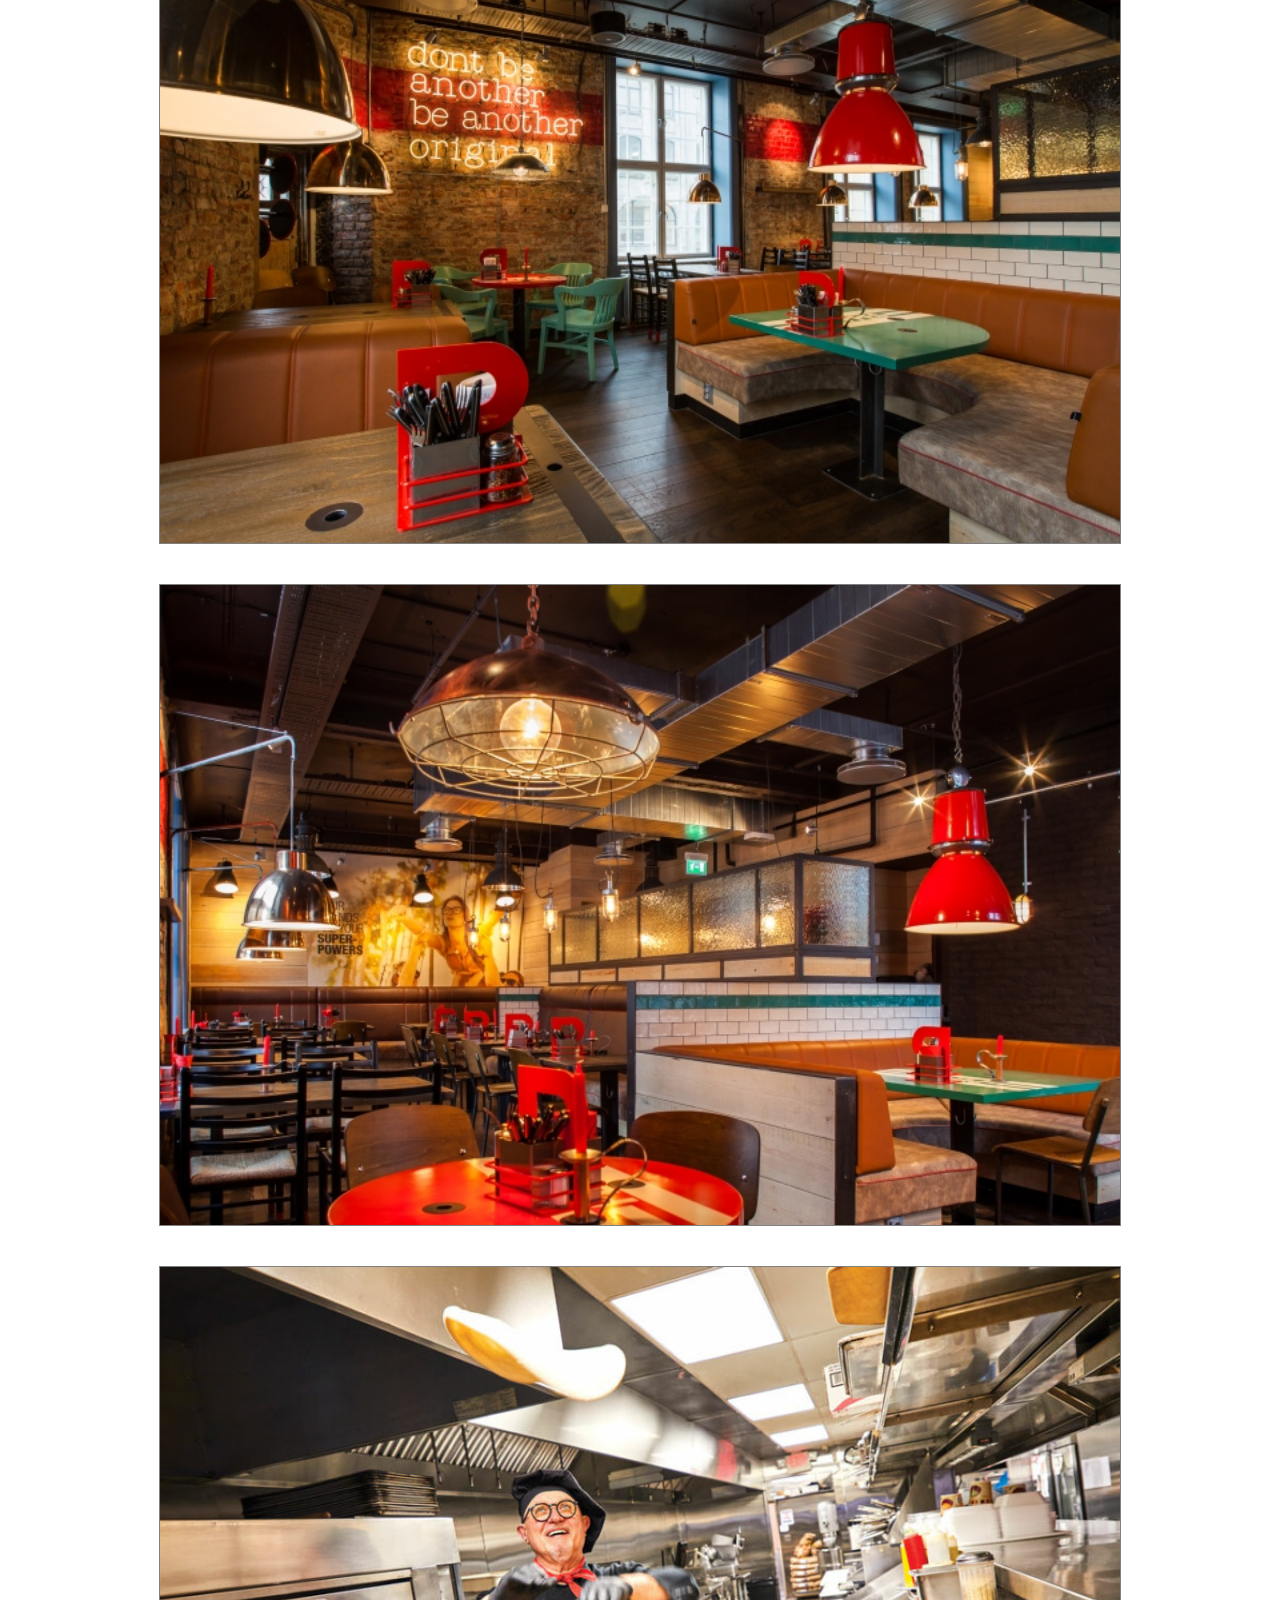
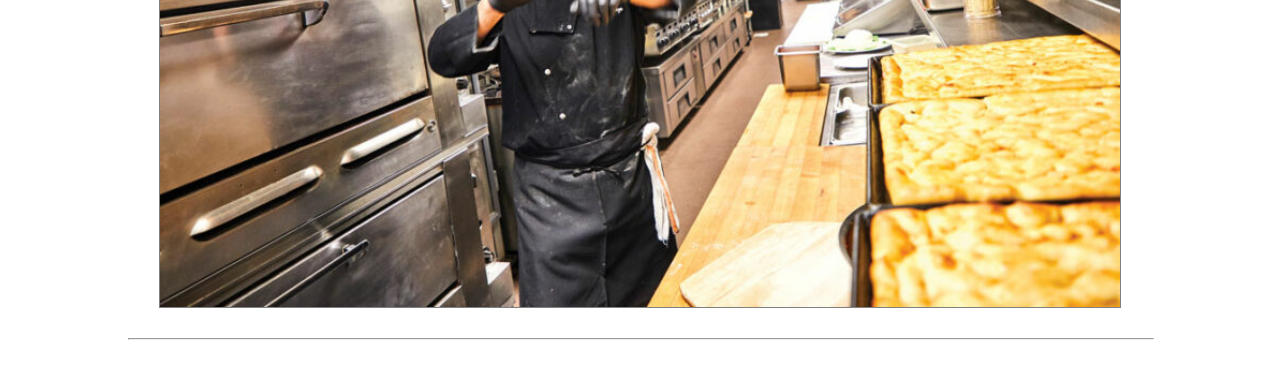
==== commit ed9c3ed4: "Added the phone number in the header fixed a bug on the main mobile page" ====
--- a/pages/contact.html
+++ b/pages/contact.html
@@ -90,6 +90,11 @@
         </div>
 
         <hr class="seperating_line">
+        <div id="youtube">
+          <h1>Video tour</h1>
+           <iframe class="video" src="https://www.youtube.com/embed/MjxIiYNglEU" title="YouTube video player"></iframe>
+        </div>
+           <hr class="seperating_line">
 
         <div id="container">
           <article class="staff">
@@ -132,8 +137,8 @@
         src="https://maps.google.com/maps?q=okotoks%20pizza&t=k&z=13&ie=UTF8&iwloc=&output=embed"
       ></iframe>
       <nav id="nav_bar">
-        <a href="#"><img src="/images/facebook.png" alt="Facebook icon" /></a>
-        <a href="#"><img src="/images/instagram.png" alt="Instagram icon" /></a>
+        <a href="https://www.facebook.com/"><img src="/images/facebook.png" alt="Facebook icon" /></a>
+        <a href="https://www.instagram.com/"><img src="/images/instagram.png" alt="Instagram icon" /></a>
       </nav>
       <script src="https://apps.elfsight.com/p/platform.js" defer></script>
       <div id="review" class="elfsight-app-2ddb6dc9-5d7e-43ff-b742-c9d790735508"></div>
--- a/css/contact.css
+++ b/css/contact.css
@@ -30,6 +30,44 @@
   position: fixed;
   margin-left: 87vw;
   bottom: 3%;
+}
+
+#youtube {
+  display: -ms-grid;
+  display: grid;
+  -ms-grid-rows: 0.1fr 1fr;
+      grid-template-rows: 0.1fr 1fr;
+  place-items: center;
+  width: 60vw;
+  height: 40vh;
+  margin-left: 20%;
+  padding-bottom: 25px;
+}
+
+#youtube h1 {
+  color: #ff9900;
+  max-height: 10vh;
+  padding-bottom: 25px;
+}
+
+.video {
+  width: 100%;
+  height: 100%;
+}
+
+#review {
+  display: -ms-grid;
+  display: grid;
+  -ms-grid-column-align: center;
+      justify-self: center;
+  -ms-grid-row-align: center;
+      align-self: center;
+}
+
+@media only screen and (min-width: 768px) {
+  #fixed_mobile_icon {
+    display: none;
+  }
 }
 
 #logo {
@@ -180,15 +218,26 @@
     display: none;
   }
   #desktop_header {
-    width: 70vw;
+    place-items: center;
+    width: 70%;
+    margin-left: 5%;
     display: -ms-grid;
     display: grid;
-    -ms-grid-columns: 8fr 1fr 1fr;
-        grid-template-columns: 8fr 1fr 1fr;
+    -ms-grid-columns: 6.5fr 1.5fr 1fr 1fr;
+        grid-template-columns: 6.5fr 1.5fr 1fr 1fr;
   }
   #desktop_header #logo {
     width: 60px;
     height: 60px;
+  }
+  #desktop_header h4 {
+    -ms-grid-column-align: start;
+        justify-self: start;
+    -ms-flex-item-align: center;
+        -ms-grid-row-align: center;
+        align-self: center;
+    font-weight: bold;
+    color: red;
   }
   #desktop_header a {
     font-family: "Segoe UI", Tahoma, Geneva, Verdana, sans-serif;
